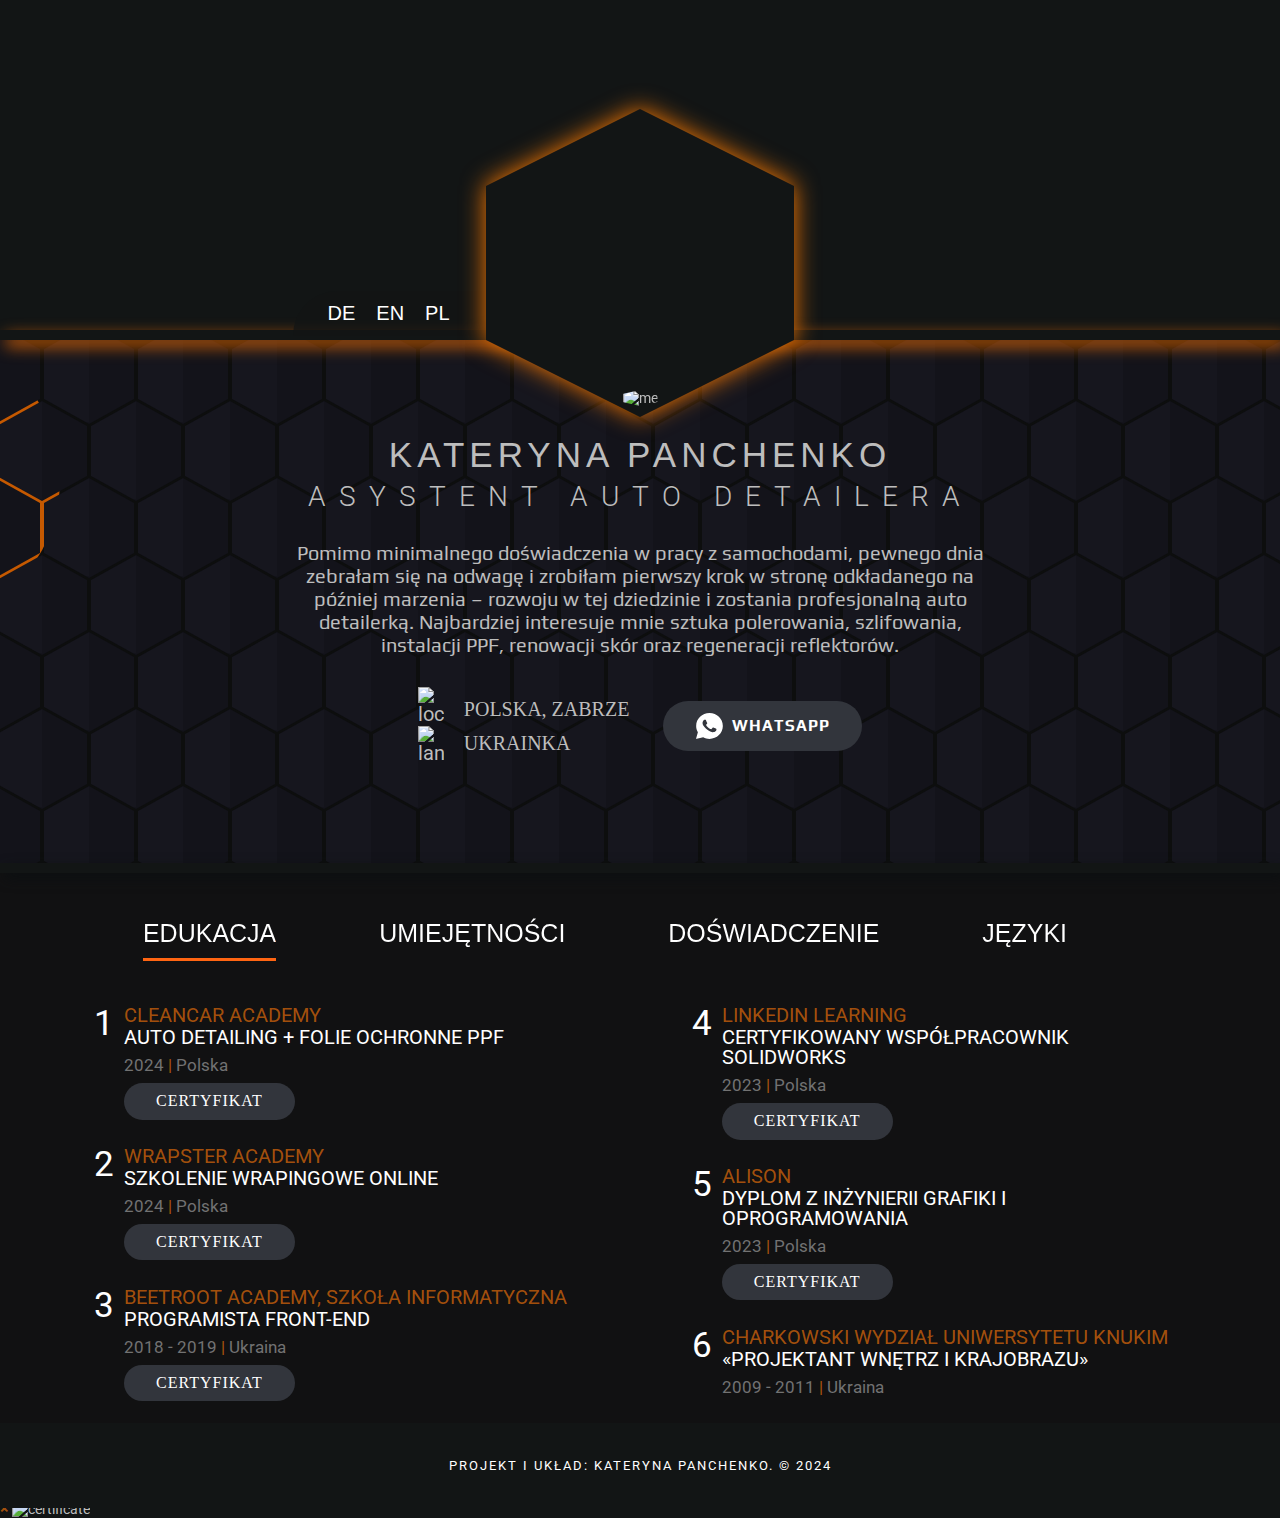
==== index.html @ 06bfca92 "small fix" ====
<!DOCTYPE html>
<html>
<head>
  <meta charset="UTF-8">
  <meta name="viewport" content="width=device-width,initial-scale=1.0"/>
  <meta name="description" content="">
  <meta name="keywords"
        content="">
  <title>Kateryna Panchenko</title>
  <link type="icon" rel="icon" href="images/favicon.ico">
  <link rel="stylesheet" href="css/main.css" type="text/css">
  <link rel="stylesheet" href="css/hexagon.css" type="text/css">
  <link rel="stylesheet" href="css/lightbox.min.css" type="text/css">
  <link rel="stylesheet" href="css/media.css" type="text/css">
  <link rel="stylesheet" href="css/modal_window.css">
  <link rel="stylesheet" href="https://cdnjs.cloudflare.com/ajax/libs/font-awesome/4.7.0/css/font-awesome.min.css">
  <link href="https://fonts.googleapis.com/css?family=Roboto:300,400,700" rel="stylesheet">
  <link rel="preconnect" href="https://fonts.googleapis.com">
  <link rel="preconnect" href="https://fonts.gstatic.com" crossorigin>
  <link href="https://fonts.googleapis.com/css2?family=Play:wght@400;700&display=swap" rel="stylesheet">
  <script src="https://code.jquery.com/jquery-3.2.1.min.js"
          integrity="sha256-hwg4gsxgFZhOsEEamdOYGBf13FyQuiTwlAQgxVSNgt4="
          crossorigin="anonymous"></script>
  <script type="application/javascript" src="js/modal_window.js"></script>
  <script type="application/javascript" src="js/accordion.js"></script>
</head>
<body>

  <header id="contacts">
      <div class="photo_block">
      <div class="hexagon_pic">
        <img src="images/avatar2.jpg" alt="me">
          <div class="custom_shape"></div>
      </div>
      </div>
  </header>

  <div id="polish">   

          <section class="contact_block">
            <div class="divider"></div>
            <!-- Hexagon Background -->
          <div class="hex_container">
            <div class="hexs_row">
              <div class="hexagon"></div>
              <div class="hexagon"></div>
              <div class="hexagon"></div>
              <div class="hexagon"></div>
              <div class="hexagon"></div>
              <div class="hexagon"></div>
              <div class="hexagon"></div>
              <div class="hexagon"></div>
              <div class="hexagon"></div>
              <div class="hexagon"></div>
              <div class="hexagon"></div>
              <div class="hexagon"></div>
              <div class="hexagon"></div>
              <div class="hexagon"></div>
              <div class="hexagon"></div>
              <div class="hexagon"></div>
              <div class="hexagon"></div>
              <div class="hexagon"></div>
              <div class="hexagon"></div>
              <div class="hexagon"></div>
              <div class="hexagon"></div>
              <div class="hexagon"></div>
              <div class="hexagon"></div>
              <div class="hexagon"></div>
              <div class="hexagon"></div>
              <div class="hexagon"></div>
              <div class="hexagon"></div>
              <div class="hexagon"></div>
              <div class="hexagon"></div>
              <div class="hexagon"></div>
              <div class="hexagon"></div>
              <div class="hexagon"></div>
              <div class="hexagon"></div>
              <div class="hexagon"></div>
              <div class="hexagon"></div>
              <div class="hexagon"></div>
              <div class="hexagon"></div>
              <div class="hexagon"></div>
              <div class="hexagon"></div>
              <div class="hexagon"></div>
              <div class="hexagon"></div>
              <div class="hexagon"></div>
              <div class="hexagon"></div>
              <div class="hexagon"></div>
            </div>
            <div class="hexs_row">
              <div class="hexagon"></div>
              <div class="hexagon"></div>
              <div class="hexagon"></div>
              <div class="hexagon"></div>
              <div class="hexagon"></div>
              <div class="hexagon"></div>
              <div class="hexagon"></div>
              <div class="hexagon"></div>
              <div class="hexagon"></div>
              <div class="hexagon"></div>
              <div class="hexagon"></div>
              <div class="hexagon"></div>
              <div class="hexagon"></div>
              <div class="hexagon"></div>
              <div class="hexagon"></div>
              <div class="hexagon"></div>
              <div class="hexagon"></div>
              <div class="hexagon"></div>
              <div class="hexagon"></div>
              <div class="hexagon"></div>
              <div class="hexagon"></div>
              <div class="hexagon"></div>
              <div class="hexagon"></div>
              <div class="hexagon"></div>
              <div class="hexagon"></div>
              <div class="hexagon"></div>
              <div class="hexagon"></div>
              <div class="hexagon"></div>
              <div class="hexagon"></div>
              <div class="hexagon"></div>
              <div class="hexagon"></div>
              <div class="hexagon"></div>
              <div class="hexagon"></div>
              <div class="hexagon"></div>
              <div class="hexagon"></div>
              <div class="hexagon"></div>
              <div class="hexagon"></div>
              <div class="hexagon"></div>
              <div class="hexagon"></div>
              <div class="hexagon"></div>
              <div class="hexagon"></div>
              <div class="hexagon"></div>
              <div class="hexagon"></div>
              <div class="hexagon"></div>
            </div>
            <div class="hexs_row">
              <div class="hexagon"></div>
              <div class="hexagon"></div>
              <div class="hexagon"></div>
              <div class="hexagon"></div>
              <div class="hexagon"></div>
              <div class="hexagon"></div>
              <div class="hexagon"></div>
              <div class="hexagon"></div>
              <div class="hexagon"></div>
              <div class="hexagon"></div>
              <div class="hexagon"></div>
              <div class="hexagon"></div>
              <div class="hexagon"></div>
              <div class="hexagon"></div>
              <div class="hexagon"></div>
              <div class="hexagon"></div>
              <div class="hexagon"></div>
              <div class="hexagon"></div>
              <div class="hexagon"></div>
              <div class="hexagon"></div>
              <div class="hexagon"></div>
              <div class="hexagon"></div>
              <div class="hexagon"></div>
              <div class="hexagon"></div>
              <div class="hexagon"></div>
              <div class="hexagon"></div>
              <div class="hexagon"></div>
              <div class="hexagon"></div>
              <div class="hexagon"></div>
              <div class="hexagon"></div>
              <div class="hexagon"></div>
              <div class="hexagon"></div>
              <div class="hexagon"></div>
              <div class="hexagon"></div>
              <div class="hexagon"></div>
              <div class="hexagon"></div>
              <div class="hexagon"></div>
              <div class="hexagon"></div>
              <div class="hexagon"></div>
              <div class="hexagon"></div>
              <div class="hexagon"></div>
              <div class="hexagon"></div>
              <div class="hexagon"></div>
              <div class="hexagon"></div>
            </div>
            <div class="hexs_row">
              <div class="hexagon"></div>
              <div class="hexagon"></div>
              <div class="hexagon"></div>
              <div class="hexagon"></div>
              <div class="hexagon"></div>
              <div class="hexagon"></div>
              <div class="hexagon"></div>
              <div class="hexagon"></div>
              <div class="hexagon"></div>
              <div class="hexagon"></div>
              <div class="hexagon"></div>
              <div class="hexagon"></div>
              <div class="hexagon"></div>
              <div class="hexagon"></div>
              <div class="hexagon"></div>
              <div class="hexagon"></div>
              <div class="hexagon"></div>
              <div class="hexagon"></div>
              <div class="hexagon"></div>
              <div class="hexagon"></div>
              <div class="hexagon"></div>
              <div class="hexagon"></div>
              <div class="hexagon"></div>
              <div class="hexagon"></div>
              <div class="hexagon"></div>
              <div class="hexagon"></div>
              <div class="hexagon"></div>
              <div class="hexagon"></div>
              <div class="hexagon"></div>
              <div class="hexagon"></div>
              <div class="hexagon"></div>
              <div class="hexagon"></div>
              <div class="hexagon"></div>
              <div class="hexagon"></div>
              <div class="hexagon"></div>
              <div class="hexagon"></div>
              <div class="hexagon"></div>
              <div class="hexagon"></div>
              <div class="hexagon"></div>
              <div class="hexagon"></div>
              <div class="hexagon"></div>
              <div class="hexagon"></div>
              <div class="hexagon"></div>
              <div class="hexagon"></div>
            </div>
            <div class="hexs_row">
              <div class="hexagon"></div>
              <div class="hexagon"></div>
              <div class="hexagon"></div>
              <div class="hexagon"></div>
              <div class="hexagon"></div>
              <div class="hexagon"></div>
              <div class="hexagon"></div>
              <div class="hexagon"></div>
              <div class="hexagon"></div>
              <div class="hexagon"></div>
              <div class="hexagon"></div>
              <div class="hexagon"></div>
              <div class="hexagon"></div>
              <div class="hexagon"></div>
              <div class="hexagon"></div>
              <div class="hexagon"></div>
              <div class="hexagon"></div>
              <div class="hexagon"></div>
              <div class="hexagon"></div>
              <div class="hexagon"></div>
              <div class="hexagon"></div>
              <div class="hexagon"></div>
              <div class="hexagon"></div>
              <div class="hexagon"></div>
              <div class="hexagon"></div>
              <div class="hexagon"></div>
              <div class="hexagon"></div>
              <div class="hexagon"></div>
              <div class="hexagon"></div>
              <div class="hexagon"></div>
              <div class="hexagon"></div>
              <div class="hexagon"></div>
              <div class="hexagon"></div>
              <div class="hexagon"></div>
              <div class="hexagon"></div>
              <div class="hexagon"></div>
              <div class="hexagon"></div>
              <div class="hexagon"></div>
              <div class="hexagon"></div>
              <div class="hexagon"></div>
              <div class="hexagon"></div>
              <div class="hexagon"></div>
              <div class="hexagon"></div>
              <div class="hexagon"></div>
            </div>
            <div class="hexs_row">
              <div class="hexagon"></div>
              <div class="hexagon"></div>
              <div class="hexagon"></div>
              <div class="hexagon"></div>
              <div class="hexagon"></div>
              <div class="hexagon"></div>
              <div class="hexagon"></div>
              <div class="hexagon"></div>
              <div class="hexagon"></div>
              <div class="hexagon"></div>
              <div class="hexagon"></div>
              <div class="hexagon"></div>
              <div class="hexagon"></div>
              <div class="hexagon"></div>
              <div class="hexagon"></div>
              <div class="hexagon"></div>
              <div class="hexagon"></div>
              <div class="hexagon"></div>
              <div class="hexagon"></div>
              <div class="hexagon"></div>
              <div class="hexagon"></div>
              <div class="hexagon"></div>
              <div class="hexagon"></div>
              <div class="hexagon"></div>
              <div class="hexagon"></div>
              <div class="hexagon"></div>
              <div class="hexagon"></div>
              <div class="hexagon"></div>
              <div class="hexagon"></div>
              <div class="hexagon"></div>
              <div class="hexagon"></div>
              <div class="hexagon"></div>
              <div class="hexagon"></div>
              <div class="hexagon"></div>
              <div class="hexagon"></div>
              <div class="hexagon"></div>
              <div class="hexagon"></div>
              <div class="hexagon"></div>
              <div class="hexagon"></div>
              <div class="hexagon"></div>
              <div class="hexagon"></div>
              <div class="hexagon"></div>
              <div class="hexagon"></div>
              <div class="hexagon"></div>
            </div>
            <div class="hexs_row">
              <div class="hexagon"></div>
              <div class="hexagon"></div>
              <div class="hexagon"></div>
              <div class="hexagon"></div>
              <div class="hexagon"></div>
              <div class="hexagon"></div>
              <div class="hexagon"></div>
              <div class="hexagon"></div>
              <div class="hexagon"></div>
              <div class="hexagon"></div>
              <div class="hexagon"></div>
              <div class="hexagon"></div>
              <div class="hexagon"></div>
              <div class="hexagon"></div>
              <div class="hexagon"></div>
              <div class="hexagon"></div>
              <div class="hexagon"></div>
              <div class="hexagon"></div>
              <div class="hexagon"></div>
              <div class="hexagon"></div>
              <div class="hexagon"></div>
              <div class="hexagon"></div>
              <div class="hexagon"></div>
              <div class="hexagon"></div>
              <div class="hexagon"></div>
              <div class="hexagon"></div>
              <div class="hexagon"></div>
              <div class="hexagon"></div>
              <div class="hexagon"></div>
              <div class="hexagon"></div>
              <div class="hexagon"></div>
              <div class="hexagon"></div>
              <div class="hexagon"></div>
              <div class="hexagon"></div>
              <div class="hexagon"></div>
              <div class="hexagon"></div>
              <div class="hexagon"></div>
              <div class="hexagon"></div>
              <div class="hexagon"></div>
              <div class="hexagon"></div>
              <div class="hexagon"></div>
              <div class="hexagon"></div>
              <div class="hexagon"></div>
              <div class="hexagon"></div>
            </div>
            <div class="hex_cursor"></div>
            </div>
          <div class="wrapper">

            <div class="row-name-lang">
              <div class="lang-choice">
                <ul>
                  <li><a href="german.html" id="de_button">DE</a></li>
              <li><a href="english.html" id="en_button">EN</a></li>
              <li><a href="index.html" id="pl_button">PL</a></li>
                </ul>
            </div>
            </div>
      
            <div class="title">
              <h1>Kateryna Panchenko</h1>
              <h2>Asystent Auto Detailera</h2>
              <p>Pomimo minimalnego doświadczenia w pracy z samochodami, pewnego dnia zebrałam się na odwagę i zrobiłam pierwszy krok w stronę 
                odkładanego na później marzenia – rozwoju w tej dziedzinie i zostania profesjonalną auto detailerką. 
                Najbardziej interesuje mnie sztuka polerowania, szlifowania, instalacji PPF, renowacji skór oraz regeneracji reflektorów.</p>
            </div>
            <div class="info">
              <div class="row_info">
                <div class="titles_info">
                  <p><img src="images/location.png" alt="location"></p>
                  <p><img src="images/language.png" alt="languages"></p>
                </div>
                <div class="answers_info">
                  <p>Polska, Zabrze</p>
                  <p>Ukrainka</p>

                  <!-- <p class="lang_list"><img src="images/langueges_list.png"><span class="lang_list_span"> + 1 inny</span></p> -->
                </div>
              </div>

              <div class="socials">
                <div class="icons">
                  <a href="https://wa.me/48695278235" target="_blank">
                  <button class="whatsapp" type="submit"><img src="images/icons8-whatsapp.svg" alt="WhatsApp" class="wtap_icon"> WhatsApp</button>
                  </a>
                  <!-- <a href="https://wa.me/48695278235" target="_blank" class="social"><img src="images/insta.png" alt="WhatsApp"></a> -->
                  <!-- <a class="social" href="https://www.instagram.com/catharina.px" target="_blank"><img src="images/insta.png" alt="instagram"></a> -->
                </div>
              </div>
            </div>
          </div>
          </section>
      
          <section id="details">
            <div class="divider_2"></div>
              <div class="tab_section">
                <div class="wrapper_2">
      
                <div class="menu_toggle">
                  <ul class="details_menu">
                    <li>
                      <a href="#edukacja" data-tab="edukacja" class="menu__item item_active">Edukacja</a>
                    </li>
                    <li>
                      <a href="#umiejetnosci" data-tab="umiejetnosci" class="menu__item">Umiejętności</a>
                    </li>
                    <li>
                      <a href="#doswiadczenie" data-tab="doswiadczenie" class="menu__item">Doświadczenie</a>
                    </li>
                    <li>
                      <a href="#languages" data-tab="languages" class="menu__item">Języki</a>
                    </li>
                  </ul>
                </div>
      
                <div class="details_tabs details_active" id="edukacja">
                  
                  <div class="column block_50">
                    <div class="item_education">
                      <div class="number">1</div>
                      <div class="name">
                        <a href="https://cleancaracademy.pl/" target="_blank" class="beetroot"><h2>CleanCar Academy</h2></a>
                          <h3>Auto Detailing + Folie ochronne PPF</h3>
                          <p class="date">2024 <span>|</span> Polska</p>
                          <button id="myBtn" class="certification show-modal-cleancar" type="button">certyfikat</button>
                      </div>
                    </div>
      
                    <div class="item_education">
                      <div class="number">2</div>
                      <div class="name">
                        <a href="https://wrapsteracademy.com/szkolenia/" target="_blank" class="beetroot"><h2>Wrapster Academy</h2></a>
                        <h3>Szkolenie wrapingowe online</h3>
                        <p class="date">2024 <span>|</span> Polska</p>
                          <button class="certification show-modal-wrapster" type="button">certyfikat</button>
                      </div>
                    </div>
      
                    <div class="item_education wrap_tabs">
                      <div class="number">3</div>
                      <div class="name">
                        <a href="https://beetroot.academy/" target="_blank" class="beetroot"><h2>BEETROOT ACADEMY, Szkoła informatyczna</h2></a>
                        <h3>PROGRAMISTA FRONT-END</h3>
                        <p class="date">2018 - 2019 <span>|</span> Ukraina</p>
                        <button class="certification show-modal-frontend" type="button">certyfikat</button>
                      </div>
                    </div>

                  </div>
      
                  <div class="column">
                    <div class="item_education">
                      <div class="number">4</div>
                      <div class="name">
                        <a href="" target="_blank" class="beetroot"><h2>LinkedIn Learning</h2></a>
                        <h3>Certyfikowany współpracownik SOLIDWORKS</h3>
                        <p class="date">2023 <span>|</span> Polska</p>
                        <button class="certification show-modal-sniper" type="button">certyfikat</button>
                      </div>
                    </div>
      
                    <div class="item_education">
                      <div class="number">5</div>
                      <div class="name">
                        <a href="https://alison.com/certification/check/%242y%2410%24oSzaW3ShqDZYMKCsf7XmfutZN7T3Mt8sNG9l9EXC4CbndCVY.lqTO" target="_blank" class="beetroot"><h2 class="beetroot">Alison</h2></a>
                        <h3>Dyplom z inżynierii grafiki i oprogramowania</h3>
                        <p class="date">2023 <span>|</span> Polska</p>
                        <button class="certification show-modal-barman" type="button">certyfikat</button>
                      </div>
                    </div>
      
                    <div class="item_education last_item wrap_tabs">
                      <div class="number">6</div>
                      <div class="name">
                        <h2>Charkowski wydział Uniwersytetu KNUKiM</h2>
                        <h3>«Projektant wnętrz i krajobrazu»</h3>
                        <p class="date">2009 - 2011 <span>|</span> Ukraina</p>
                      </div>
                    </div>

                  </div>
      
                </div>
      
                <div class="details_tabs" id="umiejetnosci">
                  <div class="skill_box">
      
                    <div class="column_skill block_65">
                      <p class="skill_category">Umiejętności Detailingowe</p>
                      <ul>
                        <li>Podstawy przyciemniania szyb</li>
                        <li>Podstawy oklejania pojazdów</li>
                        <li>Korekta lakieru</li>
                        <li>Techniki polerowania</li>
                        <li>Detailing wnętrza i nadwozia</li>
                        <li>Wiedza w zakresie woskowania i powłok ochronnych</li>
                        <li>Instalacja bezbarwnej folii ochronnej na małe elementy</li>
                      </ul>
                    </div>
      
                    <div class="column_skill">
                      <p class="skill_category">Inne umiejętności</p>
                      <ul class="other">
                        <li>Prawo jazdy B</li>
                        <li>Znajomość 3D (3DsMax, Blender, SD, SolidWorks)</li>
                        <li>Umiejętności programowania HTML/CSS/JS</li>
                        <li>Nastawiona na rozwiązywanie problemów</li>
                        <li>Uwaga na niedoskonałości</li>
                        <li>Dbałość o szczegóły</li>
                        <li>Odpowiedzialność</li>
                      </ul>
                </div>
              </div>
                </div>

                <div class="details_tabs" id="doswiadczenie">
                  <div class="column block_50">
                    <div class="item_education">
                      <div class="number">1</div>
                      <div class="name name_second">
                        <h3>Koordynator zasobów 3D <span class="company">  Tomorrow</span></h3>
                        <p class="date">Listopad 2021 - Styczeń 2022 <span>|</span> Polska</p>
                        <ul>
                          <li>Koordynacja biblioteki zasobów 3D poprzez Project Managera dla 3dsMax.</li>
                          <li>Naprawianie modeli w 3dsMax i przygotowanie do wgrania do biblioteki.</li>
                          <li>Praca z materiałami i teksturami w V-ray 5.</li>
                          <li>Komunikacja z podwykonawcami.</li>
                          <li>Wyszukuj i kupuj nowe modele, aby poszerzać bibliotekę zasobów.</li>
                          <li>Znalezienie konkretnych modeli na życzenie artystów 3D do ich projektów.</li>
                        </ul>
                      </div>
                    </div>
                    <div class="item_education within_margin">
                      <div class="number">2</div>
                      <div class="name name_second">
                        <h3>Przedstawiciel handlowy Google Ads <span class="company">  TTEC</span></h3>
                        <p class="date">Czerwiec 2021 - Sierpień 2021 <span>|</span> Polska</p>
                        <ul>
                          <li>Zarządzanie kontami Google Ads.</li>
                          <li>Tworzenie kampanii reklamowych.</li>
                          <li>Komunikacja z klientami przez telefon.</li>
                          <li>Przedstawiamy nowe funkcje Google Ads.</li>
                        </ul>
                      </div>
                    </div>
                  </div>
                  <div class="column">
                    <div class="item_education min_margin">
                      <div class="number">3</div>
                      <div class="name name_second">
                        <h3>Graficzka <span class="company">  Армія<sup>TM</sup> (UA Wojsko)</span></h3>
                        <p class="date">Lipiec 2018 - Wrzesień 2020 <span>|</span> Ukraina</p>
                        <ul>
                          <li>Opracowanie projektu towarów dla "Армія"<sup>TM</sup> pod Ministerstwem Obrony Ukrainy.</li>
                          <li>Tworzenie układów sklepu internetowego na Facebooku.</li>
                          <li>Negocjacje z klientem.</li>
                        </ul>
                      </div>
                    </div>
                      <div class="item_education last_item within_margin">
                        <div class="number">4</div>
                        <div class="name name_second">
                          <h3>Administrator <span class="company"> Klub Strzelecki "Safari"</span></h3>
                          <p class="date">Luty 2016 - Sierpień 2016 <span>|</span> Ukraina</p>
                          <ul>
                            <li>Zarządzanie bazą danych klientów.</li>
                            <li>Konsultacje z klientami.</li>
                            <li>Praca przy kasie fiskalnej.</li>
                            <li>Sprzedaż produktów powiązanych.</li>
                            <li>Rejestracja broni w księgach sprawozdawczych.</li>
                            <li>Pomaganie klientom na strzelnicy.</li>
                          </ul>
                        </div>
                      </div>
                    </div>
                </div>

                <div class="details_tabs" id="languages">

                  <div class="languages">
    
                    <div class="ukrainian">
                      <p>Ukraiński</p>
                      <div class="progress">
                        <div class="bar shadow bees expert">C2</div>
                    </div>
                    </div>

                    <div class="ukrainian">
                      <p>Rosyjski</p>
                      <div class="progress">
                        <div class="bar shadow bees expert">C2</div>
                    </div>
                    </div>
    
                    <div class="ukrainian">
                      <p>Angielski</p>
                      <div class="progress">
                        <div class="bar shadow bees intermediate">B2</div>
                    </div>
                    </div>
    
                    <div class="ukrainian">
                      <p>Polski</p>
                      <div class="progress">
                        <div class="bar shadow bees basic">B1</div>
                    </div>
                    </div>
    
                    <div class="ukrainian">
                      <p>Niemiecki</p>
                      <div class="progress">
                        <div class="bar shadow bees learning">A2.2</div>
                    </div>
                  </div>
                 </div>
                </div>

              </div>
      
            </div>
      
                <!-- Accordion tabs for phone screens -->
          <div class="accord_tabs" >
            <div class="wrapper">
      
              <section class="education">
                <h3 class="title_accord">edukacja</h3>
                <div class="paragraph_info">
                  <div class="item_education">
                    <div class="name">
                      <a href="https://cleancaracademy.pl/" target="_blank" class="beetroot"><h2>CleanCar Academy</h2></a>
                          <h3>Auto Detailing + Folie ochronne PPF</h3>
                          <p class="date">2024 <span>|</span> Polska</p>
                          <button class="certification show-modal-cleancar" type="button">certyfikat</button>
                    </div>
                  </div>
      
                  <div class="item_education">
                    <div class="name">
                      <a href="https://wrapsteracademy.com/szkolenia/" target="_blank" class="beetroot"><h2>Wrapster Academy</h2></a>
                        <h3>Szkolenie wrapingowe online</h3>
                        <p class="date">2024 <span>|</span> Polska</p>
                        <button class="certification show-modal-wrapster" type="button">certyfikat</button>
                    </div>
                  </div>

                  <div class="item_education">
                    <div class="name">
                      <a href="https://beetroot.academy/" class="beetroot"><h2>BEETROOT ACADEMY, Szkoła informatyczna</h2></a>
                        <h3>PROGRAMISTA FRONT-END</h3>
                        <p class="date">2018 - 2019 <span>|</span> Ukraina</p>
                        <button class="certification show-modal-frontend" type="button">certyfikat</button>
                    </div>
                  </div>
      
                  <div class="item_education">
                    <div class="name">
                      <a href="" target="_blank" class="beetroot"><h2>LinkedIn Learning</h2></a>
                        <h3>Certyfikowany współpracownik SOLIDWORKS</h3>
                        <p class="date">2023 <span>|</span> Polska</p>
                        <button class="certification show-modal-sniper" type="button">certyfikat</button>
                    </div>
                  </div>
      
                <div class="item_education">
                  <div class="name">
                    <a href="https://alison.com/certification/check/%242y%2410%24oSzaW3ShqDZYMKCsf7XmfutZN7T3Mt8sNG9l9EXC4CbndCVY.lqTO" target="_blank" class="beetroot"><h2 class="beetroot">Alison</h2></a>
                        <h3>Dyplom z inżynierii grafiki i oprogramowania</h3>
                        <p class="date">2023 <span>|</span> Polska</p>
                    <button class="certification show-modal-barman" type="button">certyfikat</button>
                  </div>
                </div>
      
                <div class="item_education">
                  <div class="name">
                    <h2>Charkowski wydział Uniwersytetu KNUKiM</h2>
                    <h3>«Projektant wnętrz i krajobrazu»</h3>
                    <p class="date">2009 - 2011 <span>|</span> Ukraina</p>
                  </div>
              </section>
      
              <section class="skills">
                <h3 class="title_accord">umiejetnosci</h3>
                <div class="paragraph_info">
                  <div class="column_skills">
      
                    <div class="skill_box">
                      <div class="column_skill">
                        <p class="skill_category">Umiejętności Detailingowe</p>
                        <ul>
                          <li>Podstawy przyciemniania szyb</li>
                          <li>Podstawy oklejania pojazdów</li>
                          <li>Korekta lakieru</li>
                          <li>Techniki polerowania</li>
                          <li>Detailing wnętrza i nadwozia</li>
                          <li>Wiedza w zakresie woskowania i powłok ochronnych</li>
                          <li>Instalacja bezbarwnej folii ochronnej na małe elementy</li>
                        </ul>
                  </div>
                    </div>
                    
                    <div class="skill_box">
                      <div class="column_skill other">
                        <p class="skill_category">Inne umiejętności</p>
                        <ul>
                          <li>Prawo jazdy B</li>
                        <li>Znajomość 3D (3DsMax, Blender, SD, SolidWorks)</li>
                        <li>Umiejętności programowania HTML/CSS/JS</li>
                        <li>Nastawiona na rozwiązywanie problemów</li>
                        <li>Uwaga na niedoskonałości</li>
                        <li>Dbałość o szczegóły</li>
                        <li>Odpowiedzialność</li>
                        </ul>
                  </div>
                    </div>
      
                  </div>
                </div>
              </section>
            
              <section class="employment">
                <h3 class="title_accord">doswiadczenie</h3>
                <div class="paragraph_info">
      
                  <div class="column_accord">
      
                    <div class="item_education">
                      <div class="name name_second">
                        <h3>Koordynator zasobów 3D <span class="company">  Tomorrow</span></h3>
                        <p class="date">Listopad 2021 - Styczeń 2022 <span>|</span> Polska</p>
                        <ul>
                          <li>Koordynacja biblioteki zasobów 3D poprzez Project Managera dla 3dsMax.</li>
                          <li>Naprawianie modeli w 3dsMax i przygotowanie do wgrania do biblioteki.</li>
                          <li>Praca z materiałami i teksturami w V-ray 5.</li>
                          <li>Komunikacja z podwykonawcami.</li>
                          <li>Wyszukuj i kupuj nowe modele, aby poszerzać bibliotekę zasobów.</li>
                          <li>Znalezienie konkretnych modeli na życzenie artystów 3D do ich projektów.</li>
                        </ul>
                      </div>
                    </div>
      
                    <div class="item_education">
                      <div class="name name_second">
                        <h3>Przedstawiciel handlowy Google Ads <span class="company">  TTEC</span></h3>
                        <p class="date">Czerwiec 2021 - Sierpień 2021 <span>|</span> Polska</p>
                        <ul>
                          <li>Zarządzanie kontami Google Ads.</li>
                          <li>Tworzenie kampanii reklamowych.</li>
                          <li>Komunikacja z klientami przez telefon.</li>
                          <li>Przedstawiamy nowe funkcje Google Ads.</li>
                        </ul>
                      </div>
                    </div>
                  
      
                  <div class="item_education">
                    <div class="name name_second">
                      <h3>Graficzka <span class="company">  Армія<sup>TM</sup> (UA Wojsko)</span></h3>
                        <p class="date">Lipiec 2018 - Wrzesień 2020 <span>|</span> Ukraina</p>
                        <ul>
                          <li>Opracowanie projektu towarów dla "Армія"<sup>TM</sup> pod Ministerstwem Obrony Ukrainy.</li>
                          <li>Tworzenie układów sklepu internetowego na Facebooku.</li>
                          <li>Negocjacje z klientem.</li>
                        </ul>
                    </div>
                  </div>
      
                  <div class="item_education">
                    <div class="name name_second">
                      <h3>Administrator <span class="company"> Klub Strzelecki "Safari"</span></h3>
                          <p class="date">Luty 2016 - Sierpień 2016 <span>|</span> Ukraina</p>
                          <ul>
                            <li>Zarządzanie bazą danych klientów.</li>
                            <li>Konsultacje z klientami.</li>
                            <li>Praca przy kasie fiskalnej.</li>
                            <li>Sprzedaż produktów powiązanych.</li>
                            <li>Rejestracja broni w księgach sprawozdawczych.</li>
                            <li>Pomaganie klientom na strzelnicy.</li>
                          </ul>
                    </div>
                  </div>
                </div>
      
                </div>
              </section>

              <section class="languages" id="acc_languages">
                <h3 class="title_accord">Języki</h3>
                <div class="paragraph_info">
    
                  <div class="ukrainian">
                    <p>Ukraiński</p>
                    <div class="acc_progress">
                      <div class="acc_bar shadow bees expert">C2</div>
                  </div>
                  </div>

                  <div class="ukrainian">
                    <p>Rosyjski</p>
                    <div class="acc_progress">
                      <div class="acc_bar shadow bees expert">C2</div>
                  </div>
                  </div>
    
                  <div class="ukrainian">
                    <p>Angielski</p>
                    <div class="acc_progress">
                      <div class="acc_bar shadow bees intermediate">B2</div>
                  </div>
                  </div>
    
                  <div class="ukrainian">
                    <p>Polski</p>
                    <div class="acc_progress">
                      <div class="acc_bar shadow bees basic">B1</div>
                  </div>
                  </div>
    
                  <div class="ukrainian">
                    <p>Niemiecki</p>
                    <div class="acc_progress">
                      <div class="acc_bar shadow bees learning">A2.2</div>
                  </div>
                </div>
               </div>
              </section>

            </div>
        </div>
          </section>
      
          <footer>
            Projekt i układ: Kateryna Panchenko. © 2024
          </footer>
          
  </div>


<!-- Modal Window -->
<div class="modal-overlay-cleancar" data-close>
  <div class="modal-body modal-body-cleancar">
    <span class="close-cleancar" data-close>&times;</span>
    <img src="images/cleancar.png" alt="certificate">
    <img src="images/rupes.png" alt="certificate">
    <img src="images/immortal.png" alt="certificate">
  </div>
</div>
<div class="modal-overlay-wrapster" data-close>
  <div class="modal-body modal-body-wrapster">
    <span class="close-wrapster" data-close>&times;</span>
    <img src="images/wrapping_669BC92A81CD3.png" alt="certificate">
  </div>
</div>
<div class="modal-overlay-frontend" data-close>
  <div class="modal-body modal-body-frontend">
    <span class="close-frontend" data-close>&times;</span>
    <img src="images/front_end.jpg" alt="certificate">
  </div>
</div>
<div class="modal-overlay-sniper" data-close>
  <div class="modal-body modal-body-sniper">
    <span class="close-sniper" data-close>&times;</span>
    <img src="images/SOLIDWORKS.png" alt="certificate">
  </div>
</div>
<div class="modal-overlay-barman" data-close>
  <div class="modal-body modal-body-barman">
    <span class="close-barman" data-close>&times;</span>
    <img src="images/Alison.png" alt="certificate">
  </div>
</div>

<script type="application/javascript" src="js/hexagon.js"></script>
<script type="application/javascript" src="js/detail_tabs.js"></script>
<script type="application/javascript" src="js/lightbox-plus-jquery.min.js"></script>
</body>
</html>
---- css/main.css ----
/*general*/
@charset "UTF-8";

@font-face {
  font-family: "Nasalization", sans-serif;
  src: url(/fonts/nasalization.ttf);
}

/* Fonts */
.play-regular {
  font-family: "Play", sans-serif;
  font-weight: 400;
  font-style: normal;
}

.play-bold {
  font-family: "Play", sans-serif;
  font-weight: 700;
  font-style: normal;
}

/* Main */
body {
  color: #bdbdbd;
  font-family: "Roboto", sans-serif;
  font-weight: 400;
  font-size: 14px;
  background-color: #121515;
  margin: 0;
  padding: 0;
  min-height: 100vh;
  overflow-x: hidden;
}

* {
  padding: 0;
  margin: 0;
  box-sizing: border-box;
}

h1, h2, h3, h4 {
  margin: 0;
  padding: 0;
  text-transform: uppercase;
  font-weight: 400;
}

p, ul {
  margin: 0;
}

h1 {
  font-size: 50px;
  letter-spacing: 2px;
}

h2 {
  font-size: 33px;
  letter-spacing: 3.3px;
  font-weight: 300;
}

img {
  max-width: 100%;
  height: auto;
}

header {
  background: url("../images/back8.jpeg") no-repeat;
  background-size: 2800px;
  background-position: -5em -60em;
  text-align: center;
  position: relative;
  height: 400px;
  width: 100%;
}

/* body */
.wrapper {
  margin: 0 auto;
  padding-top: 100px;
  padding-bottom: 50px;
  width: 1115px;
  position: relative;
}

.wrapper_2 {
  margin: 0 auto;
  padding-top: 35px;
  width: 1200px;
  position: relative;
}

img {
  width: auto;
  max-width: 100%;
}

a {
  text-decoration: none;
  color: white;
  font-size: 25px;
  text-transform: uppercase;
  transition: 0.2s;
}

.details_menu a {
  transition: all 0.3s ease-in-out;
  background-image: linear-gradient(to right, #ff6512, #ff8c44 50%, #ffffff 50%);
  background-size: 200% 100%;
  background-position: -100%;
  display: inline-block;
  padding: 0;
  position: relative;
  background-clip: content-box;
  -webkit-background-clip: text;
  -webkit-text-fill-color: transparent;
}

.details_menu a:before {
  content: "";
  background: #ff6512;
  display: block;
  position: absolute;
  bottom: -3px;
  left: 0;
  width: 0;
  height: 3px;
  transition: all 0.3s ease-in-out;
}

.details_menu a:hover {
  background-position: 0;
}

.details_menu a:hover::before {
  width: 100%;
}

.item_active {
  border-bottom: 3px solid #ff6512;
  padding-bottom: 5px;
}

.icons a:hover,
a.mail:hover,
a.beetroot:hover,
#gallery a:hover {
  border: none;
  padding: 0;
}

a.mail:hover {
  color: #de6400e1;
}

a.mail {
  display: block;
  color: #bdbdbd;
  text-align: start;
  line-height: 1.5;
  font-weight: 400;
  font-size: 20px;
  text-transform: none;
  position: relative;
}

/*avatar config*/
.photo_block {
  position: absolute;
  margin: 0 auto;
  right: 0;
  left: 0;
  bottom: -86px;
  z-index: 9000;
  width: 23em;
}

.hexagon_pic {
  filter: drop-shadow(0 0 0.75rem #ff7b00);
}

.hexagon_pic img {
  clip-path: polygon(50% 0%, 100% 25%, 100% 75%, 50% 100%, 0% 75%, 0% 25%);
}

.custom_shape {
  position: absolute;
  z-index: -2;
  width: 25em;
  height: 25em;
  background-color: #121515;
  clip-path: polygon(50% 0%, 100% 25%, 100% 75%, 50% 100%, 0% 75%, 0% 25%);
  right: 0;
  left: -14px;
  bottom: -11px;
}

/*contact block*/
.contact_block {
  position: relative;
  z-index: 1;
  background-color: #0d0e0e;
  margin: 0;
  padding: 0;
}

.title {
  text-align: center;
  margin-top: 1.8em;
  margin-bottom: 2.2em;
}

.title h1 {
  letter-spacing: 5px;
  font-family: "Nasalization", sans-serif;
  margin-bottom: 5px;
}

.title h2 {
  letter-spacing: 13px;
  margin-bottom: 1em;
}

.title p {
  font-family: "Play", sans-serif;
  font-weight: 400;
  font-style: normal;
  margin-top: 1em;
  font-size: 20px;
}

.info {
  display: flex;
  justify-content: center;
  font-size: 20px;
  align-items: center;
}

.titles_info {
  display: flex;
  flex-direction: column;
  line-height: 1.15;
}

.row_info {
  display: flex;
  flex-direction: row;
  display: flex;
  font-size: 20px;
  align-items: center;
  gap: 1em;
}

.titles_info p {
  width: 26px;
}

.answers_info {
  flex-grow: 3;
  align-self: center;
  font-family: Nasalization;  
  text-transform: uppercase;
  text-align: start;
  line-height: 1.7;
}


.lang_list {
  display: flex;
  align-items: center;
}

.lang_list img {
  width: 6em;
  margin-right: 5px;
}

.lang_list_span {
  font-style: normal;
color: #bdbdbd;
font-weight: normal;
font-size: 0.8em;
text-transform: none;
}

/*button*/
button {
  background-color: #32353c;
  padding: 0.69em 3.5em;
  color: white;
  font-size: 18px;
  font-weight: 400;
  text-transform: uppercase;
  cursor: pointer;
  border: none;
  border-radius: 50px;
  outline: none;
  transition: color 0.3s ease-in, border-color 0.3s ease-in,
    background-color 0.3s ease-in;
  letter-spacing: 1px;
  position: relative;
  overflow: hidden;
}

button.download {
  margin-bottom: 25px;
  font-family: "Nasalization", sans-serif;
}

button.whatsapp {
  display: flex;
  align-items: center;
  gap: 0.5em;
  font-family: "Play", sans-serif;
  font-weight: 700;
  padding: 0.69em 2em;
}

button:before {
  content: "";
  width: 1.3em;
  position: absolute;
  height: 100%;
  top: 0;
  left: 0;
  background-color: white;
  transform: translateX(-4em) skewX(-45deg);
}

@keyframes move_light {
  from {
    transform: translateX(-4em) skewX(-45deg);
  }
  to {
    transform: translateX(18em) skewX(-45deg);
  }
}

button:hover:before {
  animation: move_light 0.6s;
}

button:hover {
  background-color: #de6400e1;
}

/*social icons*/
.icons {
  display: flex;
  justify-content: space-around;
  cursor: pointer;
  margin-left: 1.7em;
}

.icons img {
  transition: 0.5s;
}

.icons img:hover {
  transform: scale(1.2);
}

.social {
  width: 60px;
  height: 60px;
}

/* main inform block*/
#details {
  background: url("../images/back10.jpeg") no-repeat;
  background-size: 2750px;
  background-position: 0 -47em;
  padding: 0;
  position: relative;
  z-index: 900;
}

.tab_section {
  background-color: #111112f0;
}

.details_menu {
  list-style: none;
  display: flex;
  justify-content: space-evenly;
  padding: 0;
  line-height: 2;
  margin-right: 5em;
}

.details_menu li {
  text-decoration: none;
  font-family: "Nasalization", sans-serif;
}

.details_tabs {
  padding: 3em 4em;
  display: flex;
}

.item_education {
  position: relative;
  margin-bottom: 1.6em;
}

a.beetroot h2:hover {
  color: #ff7e14be;
}

.last_item {
  margin-bottom: 35px;
}

.wrap_tabs {
  margin-bottom: 5em;
}

.number {
  color: white;
  font-size: 35px;
  position: absolute;
  left: -30px;
}

.name h2,
a.beetroot {
  color: #da680bbe;
  font-size: 20px;
  font-weight: 400;
  letter-spacing: 0;
}

.name h3 {
  color: white;
  font-size: 20px;
  line-height: 20px;
  margin-top: 0;
  margin-bottom: 8px;
}

.company, span {
  color: #da680bbe;
  font-weight: bold;
  font-size: 16px;
  text-transform: uppercase;
}

.date {
  color: #727272;
  font-size: 17px;
  font-weight: 400;
  margin-top: 0;
  margin-bottom: 8px;
}

.name li {
  line-height: 22px;
}

.name li::marker {
  font-size: 8px;
}

.column {
  display: flex;
  flex-direction: column;
  margin-left: 3em;
  margin-right: 2em;
}

.block_50 {
  width: 50%;
}

.block_65 {
  width: 65%;
}

.min_margin {
  margin-bottom: 2.2em;
}

.within_margin {
  margin-bottom: 1px;
}

.certification {
  padding: 0.3em 2em;
  width: fit-content;
  height: fit-content;
  margin-bottom: 2px;
  font-family: Nasalization;
}

.details_tabs {
  display: none;
}

.details_active {
  display: flex;
  justify-content: space-around;
  height: 500px;
}

.skill_box {
  display: flex;
  flex-flow: column wrap;
  cursor: default;
}

.warning {
  flex: 1 auto; 
  align-self: flex-start;
}

.skill_box h3 {
  color: rgb(208, 208, 208);
  font-size: 2em;
  font-weight: 700;
}

.column_skill {
  display: flex;
  flex-direction: column;
  padding: 0;
  text-align: start;
}

.column_skill ul {
  flex: 1 100%;
}

.column_skill li {
  color: #fff;
  padding-left: 10px;
  margin-right: 50px;
  font-size: 22px;
  line-height: 50px;
}
.skill_category {
 font-weight: 700;
 text-transform: uppercase;
 font-size: 1.2em;
 margin-bottom: 1em;
 border-bottom: 1px solid #fc7f1f;
 padding-bottom: 3px;
 color: #a8a8a8;
}

.other h3 {
  color:#fff;
}

.column_skill li::marker {
  content: "ꔮ";
  font-size: 20px;
  color: #fc7f1f;
}

.other li::marker {
  content: "✎";
  font-size: 20px;
  color: #fc7f1f;
}

.row-name-lang {
  display: flex;
  position: absolute;
  z-index: 9999999;
  left: 15em;
  top: -3.5em;
  flex-direction: row-reverse;
  align-items: baseline;
  justify-content: space-between;
}

.lang-choice ul {
  background-color: #121515c4;
  display: flex;
  flex-direction: row;
  justify-content: flex-end;
  align-content: center;
  padding: 0.8em 3em 0.8em 2.5em;
  text-transform: uppercase;
  cursor: pointer;
  border-radius: 50px 0 0 0;
}

.lang-choice li {
  list-style-type: none;
  margin-right: 1.5em;
}

.lang-choice a {
  font-family: "Nasalization", sans-serif;
  background-color: transparent;
  border: none;
  font-size: 20px;
  color: #FFF;
}

.lang-choice a:hover {
  color: #fc7f1f;
  background-color: transparent;
  cursor: pointer;
}

.lang-choice a:active {
  color: #fc7f1f;
}

/*footer*/
footer {
  font-family: "Roboto", sans-serif;
  background-color: #121515;
  padding: 35px;
  color: white;
  font-size: 1em;
  text-align: center;
  text-transform: uppercase;
  letter-spacing: 2px;
  position: absolute;
  z-index: 100;
  width: 100%;
}

/*Accordion*/

.accord_tabs {
  display: none;
  position: absolute;
  z-index: 250;
  width: 100%;
}

.title_accord {
  font-family: "Play", sans-serif;
  font-weight: 700;
  font-style: normal;
  color: white;
  font-size: 20px;
  cursor: pointer;
  text-align: center;
  padding: 10px 30px;
  background-color: #525060af;
  width: 100%;
  margin-bottom: 0.5em;
}

.paragraph_info {
  background-color: #13131a;
  display: block;
  margin-bottom: 15px;
  overflow: hidden;
  padding: 20px 50px;
  /* transition: max-height 0.3s ease-out; */
}

.paragraph_info h2 {
  color: #ff7b00;
  font-size: 16px;
  letter-spacing: 0;
  margin-top: 10px;
}

.paragraph_info h3 {
  color: white;
  font-size: 14px;
}

.paragraph_info span {
  color: #ff7b00;

}

.second_accord_column {
  float: right;
}

.column_accord {
  display: inline-block;
}

.column_skills {
  display: inline-block;
  text-align: center;
}

.second_skills {
  float: right;
}

.certificates_column{
display: flex;
flex-direction: column;
}

/*Language progress bar*/
.progress, .acc_progress {
  display: inline-block;
  width: 26em;
  height: 2.4em;
  margin: 0.5em;
  border-radius: 20px;
  background: #09090e;
  font-size: 18px;
}
.progress div, .acc_progress div {
  text-align: right;
  padding-top: 12px; 
  padding-right: 14px;
  color: white;
  font-weight:bolder;
}

.bar, .acc_bar {
  border-radius: 20px;
  width: 0%; /* Start with width at 0% */
  height: 100%;
  transition: width 1s cubic-bezier(.36, .55, .63, .48); /* Smooth animation */
}
.bar::before, .acc_bar::before {
  content: attr(data-skill);
  display: inline-block;
  padding: 5px 0 5px 10px;
  border-radius: inherit;
  animation: load 2s 0s;
  -webkit-animation: load 2s 0s;
  -moz-animation: load 2s 0s;
  -o-animation: load 2s 0s;
}

.shadow {
  box-shadow: 0px 15px 25px rgb(92 104 157 / 30%);
}

.bees {
    background-color: #ff7112;
    background-image: url("data:image/svg+xml,%3Csvg xmlns='http://www.w3.org/2000/svg' width='16' height='28' viewBox='0 0 28 49'%3E%3Cg fill-rule='evenodd'%3E%3Cg id='hexagons' fill='%237a4948' fill-opacity='0.88' fill-rule='nonzero'%3E%3Cpath d='M13.99 9.25l13 7.5v15l-13 7.5L1 31.75v-15l12.99-7.5zM3 17.9v12.7l10.99 6.34 11-6.35V17.9l-11-6.34L3 17.9zM0 15l12.98-7.5V0h-2v6.35L0 12.69v2.3zm0 18.5L12.98 41v8h-2v-6.85L0 35.81v-2.3zM15 0v7.5L27.99 15H28v-2.31h-.01L17 6.35V0h-2zm0 49v-8l12.99-7.5H28v2.31h-.01L17 42.15V49h-2z'/%3E%3C/g%3E%3C/g%3E%3C/svg%3E");
}

.languages p {
  text-transform: uppercase;
  font-size: 20px;
  font-family: "Play", sans-serif;
  font-weight: 700;
  margin-left: 1em;
  color: #fff;
}
---- css/hexagon.css ----
.hex_container {
  position: absolute;
  overflow: hidden;
  z-index: -1000;
  top: 0;
  width: 100%;
  left: 0;
}

.divider {
    width: 100%;
    height: 10px;
    background-color: #121515;
    filter: drop-shadow(0.4rem 0.4rem 0.5rem #ff7300e1);
}

.divider_2 {
    width: 100%;
    height: 10px;
    background-color: #121515;
    filter: drop-shadow(0.35rem 0.35rem 0.4rem rgba(10, 14, 16, 0.908));
}

.hex_container .hexs_row {
    display: inline-flex;
    margin-top: -28px;
    margin-left: -52px;
}

.hex_container .hexs_row:nth-child(even){
    margin-left: -5px;
}

.hex_container .hexs_row .hexagon {
    position: relative;
    width: 90px;
    height: 100px;
    background-color: #13131a;
    margin: 2px;
    clip-path: polygon(50% 0%, 100% 25%, 100% 75%, 50% 100%, 0% 75%, 0% 25%);
    transition: 4s;
    top: 20px;
}

.hex_container .hexs_row .hexagon::before {
    content: '';
    width: 50%;
    height: 98%;
    position: absolute;
    background: rgba(195, 220, 255, 0.02);
    left: 0;
    top: 0;
    pointer-events: none;
    z-index: 1000;
}

.hex_cursor {
    position: absolute;
    width: 300px;
    height: 300px;
    background: #de6400e1;
    border-radius: 50%;
    transform: translate(-80%, -180%);
    animation: anim 2s linear infinite;
    z-index: -1;
}
@keyframes anim {
    0% {
      filter: hue-rotate(0deg) blur(50px);
    }
    100% {
        filter: hue-rotate(360deg) blur(50px);
    }
}
---- css/media.css ----
@charset "UTF-8";
@import url("main.css");
@font-face {
  font-family: Nasalization;
  src: url(/fonts/nasalization.ttf);
}

@media screen and (max-width: 4080px) {
  /* .divider_2 {
    display: none;
  } */

  .details_tabs {
    padding: 3em 2em;
  }
}

@media screen and (max-width: 2050px) {
  #contacts {
    height: 330px;
    background-image: url("../images/back8.jpeg");
    background-position: -15em -38em;
    background-size: 2000px;
  }

  .divider_2 {
    display: block;
  }

  .photo_block {
    bottom: -76px;
    width: 20em;
  }

  .custom_shape {
    width: 22em;
    height: 22em;
    left: -14px;
    bottom: -11px;
  }

  #details {
    background-size: 2000px;
    background-position: -15em -25em;
  }

  .wrapper {
    padding: 5em 14em 7em 14em;
    /* width: 100%; */
  }

  .photo a:before {
    display: none;
  }

  .title h1 {
    font-size: 35px;
  }

  .title h2 {
    font-size: 28px;
  }
  .wrapper_2 {
    height: 550px;
  }

  button {
    padding: 0.58em 2.8em;
    font-size: 16px;
  }

  .certification {
    padding: 0.58em 2em;
    font-size: 16px;
  }

  .column {
    margin-right: 1em;
  }

  .details_tabs {
    padding: 3em 3em;
  }

  footer {
    font-size: 0.9em;
  }
}

@media screen and (max-width: 1030px) {
  body {
    overflow-x: hidden;
  }

  #contacts {
    background-size: 1100px;
    background-position: -5em -22em;
    height: 220px;
  }

  .divider_2 {
    display: none;
  }

  .photo_block {
    bottom: -58px;
    width: 15em;
  }

  .custom_shape {
    width: 16.5em;
    height: 16.5em;
    left: -10px;
    bottom: -8px;
  }

  .divider {
    position: relative;
    bottom: 58px;
    width: 100%;
    height: 10px;
    background-color: #121515;
    filter: drop-shadow(0.4rem 0.4rem 0.5rem #ff7300e1);
  }

  .title {
    margin-top: 20px;
    margin-bottom: 40px;
  }

  .title h1 {
    font-size: 30px;
  }

  .title h2 {
    font-size: 26px;
  }

  .wrapper {
    padding: 0em 12em 3em 12em;
    width: 100%;
  }

  .contact_block {
    padding-top: 4em;
    padding-bottom: 1em;
  }

  .row-name-lang {
    left: 20em;
    top: -8.2em;
  }

  .lang-choice ul {
    padding: 0.4em 3em 0.5em 1.5em;
  }

  .lang-choice li {
    margin-right: 0.9em;
  }

  .lang-choice a {
    font-size: 14px;
  }

  .social {
    width: 50px;
    height: 50px;
  }

  .dropdown_menu {
    display: none;
  }

  .skill_box {
    margin-bottom: 0;
  }

  .skill_box img {
    width: 75%;
    height: 75%;
    margin-bottom: 0;
  }

  .skill_box h3 {
    font-size: 16px;
    margin-bottom: 10px;
    line-height: 30px;
  }

  button {
    padding: 0.9em 2.8em;
    font-size: 14px;
  }

  .certification {
    padding: 0.58em 2em;
  }

  .column {
    flex-grow: 1;
    margin-right: 0;
    font-size: 90%;
  }

  .block_50 {
    flex-grow: 4;
    margin-right: 2em;
  }

  .details_tabs {
    padding: 2em 2em;
  }

  #details {
    background-size: 1300px;
    background-position: -10em -10em;
  }

  #education {
    padding: 2.5em 5em;
  }

  .modal-body img {
    width: 400px;
  }

  .no-scroll {
    overflow: scroll;
  }

  .photo_block span:before {
    display: none;
  }

  button:before {
    display: none;
  }

  .photo a:after {
    display: none;
  }

  .photo a:hover img {
    transform: none;
  }

  .photo a {
    margin-bottom: 5px;
  }

  .icons img:hover {
    transform: none;
  }

  .wrapper_2 {
    width: 100%;
  }

  footer {
    font-size: 0.8em;
    padding: 20px;
  }
}

@media screen and (max-width: 920px) {
  .hex_container {
    height: -webkit-fill-available;
  }
  .hex_container .invisible {
    display: none;
}

  #details {
    background-size: 960px;
    background-position: -10em -15em;
    height: 260px;
    padding: 1em 0 1em 0;
  }

  /*Accordion bars animation*/

  .acc_bar {
    width: 0%;  /* Should not be overridden on mobile */
    animation: level 1s ease forwards;
    opacity: 0;
}

  .acc_progress { 
    position: relative;
    width: 23em;
    height: 1.7em;
    margin: 0.5em;
    border-radius: 20px;
  }
  
@keyframes level {
  0% {
    width: 0;
    opacity: 1;
  }
100% {
    opacity: 1;
  }
}
@-webkit-keyframes level {
  0%{
    width: 0;
    opacity: 1;
  }
100%{
    opacity: 1;
  }
}
  
  .acc_bar.learning {
    width: 35%;
  }
  
  .acc_bar.basic {
    width: 50%;
  }
  
  .acc_bar.intermediate {
    width: 65%;
  }
  
  .acc_bar.expert {
    width: 100%;
  } 

  /*main part*/

  .photo_block {
    width: 13em;
    bottom: -52px;
  }

  .wrapper {
    padding: 0;
    margin: 0 auto;
  }

  #contacts {
    background-size: 960px;
    background-position: -2em -19em;
    height: 170px;
  }

  .divider {
    bottom: 65px;
  }

  .divider_2 {
    display: block;
    position: relative;
    bottom: 20px;
  }

  .custom_shape {
    width: 14.5em;
    height: 14.5em;
    left: -10px;
    bottom: -7px;
  }

  .title {
    margin-top: 0;
    margin-bottom: 20px;
  }

  .title h1 {
    font-family: "Play", sans-serif;
    font-weight: 700;
    font-style: normal;
    font-size: 1.4em;
    letter-spacing: 3px;
  }

  .title h2 {
    font-size: 1em;
    letter-spacing: 4.5px;
  }

  .title p {
    margin: 1em;
    font-size: 0.9em;
  }

  .mail:before,
  .mail:after {
    display: none;
  }

  button {
    padding: 0.5em 2.8em;
    font-size: 0.7em;
  }

  button.download {
    margin-bottom: 20px;
  }

  .photo a:after {
    display: none;
  }

  .photo a:hover img {
    transform: none;
  }

  div.tab_section {
    display: none;
  }

  .accord_tabs {
    display: block;
  }

  .row-name-lang {
    left: 13em;
    top: -7.3em;
  }

  .lang-choice ul {
    padding: 0.4em 3em 0.5em 1.5em;
  }

  .lang-choice li {
    margin-right: 0.9em;
  }

  .lang-choice a {
    font-size: 14px;
  }


  .skill_box {
    display: flex;
    flex-direction: column;
  }

  .column_skills {
    display: flex;
    flex-direction: column;
    margin-left: 1em;
    padding: 0;
  }

  .paragraph_info {
    margin-bottom: 1em;
    padding: 1em 1em;
  }

  .certification {
    width: 50%;
    padding: 0.58em 2em;
    font-size: 1em;
    font-family: "Play", sans-serif;
    font-weight: 400;
    font-style: normal;
  }

  .column_skill li {
    margin-right: 0;
    font-size: 0.9em;
    line-height: 15px;
    margin-left: 0;
    margin-bottom: 5px;
    font-weight: 700;
  }

  .contact_block {
    padding-bottom: 1.5em;
    padding-top: 4.5em;
  }

  .info {
    display: flex;
    justify-content: center;
    gap: 0.5em;
    flex-flow: row wrap;
    margin: auto 4.7em;
  }

  .answers_info {
    font-family: "Play", sans-serif;
    font-weight: 400;
    font-style: normal;
    display: flex;
    align-self: baseline;
    display: inline-block;
    text-align: start;
    font-size: 0.8em;
  }

  .column_skill li::marker {
    content: normal;
    list-style-type: disc;
    font-size: 20px;
    color: #fc7f1f;
  }

  a.mail {
    font-size: 1em;
    line-height: 1.85;
  }

  .titles_info p {
    width: 0.8em;
  }

  .social {
    width: 1.5em;
  }

  .lang_list img {
    width: 5em;
  }

  .column_accord {
    display: flex;
    flex-direction: column;
    margin: 1em 1em;
  }

  .name h3 {
    margin-bottom: 0;
  }

  .date {
    font-size: 1em;
  }

  .photo a:after {
    display: none;
  }

  button:before {
    display: none;
  }

  footer {
    font-size: 0.7em;
  }
}

@media screen and (max-width: 770px) {
  .hex_container {
    height: -webkit-fill-available;
  }

  .titles_info {
    line-height: 1.4;
  }

  .contact_block {
    padding-top: 5em;
  }

  .row-name-lang {
    left: 10em;
    top: -8em;
  }

  .lang-choice ul {
    border-radius: 50px 0 0 0;
    padding: 0.5em 6em 0.5em 2em;
  }

  .lang-choice li {
    margin-right: 0.8em;
  }

  .lang-choice a {
    font-size: 18px;
  }

  .divider_2 {
    bottom: 20px;
  }

  .divider {
    bottom: 72px;
  }
}

@media screen and (max-width: 585px) {
  .hex_container {
    height: -webkit-fill-available;
  }

  .hex_container .hexs_row .hexagon {
    position: relative;
    width: 60px;
    height: 70px;
    top: 10px;
  }

  .hex_container .hexs_row {
    margin-top: -20px;
    margin-left: -37px;
}
/* Hex cursor for mobile */
.hex_cursor {
  width: 9em;
  height: 9em;

  --xA: 10em;
  --yA: 12em;
  --xB: 10em;
  --yB: 5em;

  animation: anim 2s linear infinite, move_hex 6s infinite alternate;
  animation-fill-mode: both;
}
  @keyframes anim {
    0% {
      filter: hue-rotate(0deg) blur(50px);
    }
    100% {
        filter: hue-rotate(360deg) blur(50px);
    }
  }
  @keyframes move_hex {
  0% {left:15em; top: 15em;}
  25%  {left: 30em; top: 15em;}
  50%  {left: 30em; top: 25em;}
  75%  {left: 5em; top: 25em;}
  100% {left: 5em; top: 15em;}
  }

  #details {
    background-size: 800px;
    background-position: -12em -13em;
    height: 250px;
    padding: 1em 0 1em 0;
  }

  .languages p {
    font-size: 14px;
  }

  .acc_progress { 
    width: 23em;
    height: 1.7em;
    margin: 0.5em;
    border-radius: 20px;
    font-size: 14px;
  }

  .acc_progress div {  
    padding-top: 3px; 
    padding-bottom: 2px;
    padding-right: 10px;
  }

  .shadow {
    box-shadow: 0px 15px 18px rgb(92 104 157 / 25%);
}

  .photo_block {
    width: 13em;
    bottom: -52px;
  }

  .wrapper {
    padding: 0;
  }

  #contacts {
    background-size: 530px;
    background-position: -7em -9em;
    height: 170px;
  }

  .divider {
    bottom: 65px;
  }

  .divider_2 {
    display: block;
    position: relative;
    bottom: 20px;
  }

  .custom_shape {
    width: 14.5em;
    height: 14.5em;
    left: -10px;
    bottom: -7px;
  }

  .title {
    margin-top: 0;
    margin-bottom: 20px;
  }

  .title h1 {
    font-family: "Play", sans-serif;
    font-weight: 700;
    font-style: normal;
    font-size: 1.4em;
    letter-spacing: 3px;
  }

  .title h2 {
    font-size: 1em;
    letter-spacing: 4.5px;
  }

  .mail:before,
  .mail:after {
    display: none;
  }

  button {
    padding: 0.5em 2.8em;
    font-size: 0.7em;
  }

  button.download {
    margin-bottom: 20px;
  }

  button:hover {
    background-color: none;
}

button.whatsapp {
  background-color: #ff7b00;
  gap: 0.5em;
  padding: 0.4em 2.2em;
  font-size: 0.5em;
  margin-left: -20px;
}

.wtap_icon {
width: 1.5em;
height: 1.5em;
}

  .photo a:after {
    display: none;
  }

  .photo a:hover img {
    transform: none;
  }

  div.tab_section {
    display: none;
  }

  .accord_tabs {
    display: block;
  }

  .skill_box {
    display: flex;
    flex-direction: column;
    margin-right: 0;
  }

  .column_skills {
    margin-left: 1em;
    margin-bottom: 1em;
    padding: 0;
  }

  .other {
    margin-top: 1.2em;
  }

  .paragraph_info {
    margin-bottom: 0;
    padding-left: 1em;
    padding-top: 1em;
    padding-right: 1em;
    padding-bottom: 1em;
  }

  .certification {
    width: 50%;
    padding: 0.58em 2em;
    font-size: 1em;
    font-family: "Play", sans-serif;
    font-weight: 400;
    font-style: normal;
  }

  button:hover:before {
    animation: none;
  }

  .column_skill li {
    font-size: 1.2em;
    line-height: 15px;
    margin-left: 0;
    margin-bottom: 5px;
    margin-right: 2em;
    padding: 0;
    font-weight: 400;
  }

  .skill_category {
    font-size: 0.8em;
    margin-bottom: 1em;
    padding-bottom: 2px;
  }

  .row-name-lang {
    left: 1.8em;
    top: -7.5em;
  }

  .lang-choice ul {
    padding: 0.4em 3em 0.5em 1.5em;
  }

  .lang-choice li {
    margin-right: 0.8em;
  }

  .lang-choice a {
    font-size: 17px;
  }

  .contact_block {
    padding-bottom: 2em;
    padding-top: 4.5em;
  }

  .info {
    display: flex;
    justify-content: center;
    gap: 0.1em;
    flex-flow: row wrap;
    margin: auto 4.9em;
  }

  .answers_info {
    font-family: "Play", sans-serif;
    font-weight: 400;
    font-style: normal;
    display: flex;
    align-self: baseline;
    display: inline-block;
    text-align: start;
    font-size: 0.8em;
  }

  .column_skill li::marker {
    content: normal;
    list-style-type: disc;
    font-size: 20px;
    color: #fc7f1f;
  }

  a.mail {
    font-size: 1em;
    line-height: 1.85;
  }

  .titles_info p {
    width: 0.8em;
  }

  .social {
    width: 1.5em;
  }

  .lang_list img {
    width: 5em;
  }

  .column_accord {
    display: flex;
    flex-direction: column;
    margin-left: 1em;
    margin-top: 1em;
    margin-right: 1em;
    margin-bottom: 0;
  }

  .name h3 {
    margin-bottom: 0;
  }

  .date {
    font-size: 1em;
  }

  .photo a:after {
    display: none;
  }

  button:before {
    display: none;
  }

  footer {
    font-size: 0.7em;
  }
}

@media screen and (max-width: 540px) {
  .hex_container {
    height: -webkit-fill-available;
  }

  .photo_block {
    width: 12em;
    bottom: -48px;
  }

  #contacts {
    background-size: 680px;
    background-position: -10em -13em;
    height: 170px;
  }

  .custom_shape {
    width: 13.5em;
    height: 13.5em;
    left: -10px;
    bottom: -7px;
  }

  .row-name-lang {
    left: 4.5em;
    top: -11.5em;
  }

  .icons {
    display: flex;
    justify-content: space-around;
    cursor: pointer;
    margin-left: 1em;
}

.answers_info {
  margin-left: 0.5em;
}


.row_info {
  gap: 0;
}

  .lang-choice li {
    margin-right: 0;
    margin-bottom: 0.4em;
}

  .lang-choice ul {
    flex-direction: column;
    justify-content: space-between;
    align-items: center;
    padding: 0.7em 0.6em 0.2em 0.6em;
    border-radius: 50px 50px 0 0;
}
}

@media screen and (max-width: 395px) {
  .hex_container .invisible {
    display: none;
}

  .hex_container {
    height: -webkit-fill-available;
  }
  
  .info {
    margin: auto 4em;
  }

  .skill_box {
    margin: 0;
  }

  .row-name-lang {
    left: 0.8em;
    top: -7.5em;
  }

  .lang-choice ul {
    padding: 0.5em 3em 0.8em 1.7em;
  }

  .lang-choice li {
    margin-right: 1em;
  }

  .lang-choice a {
    font-size: 15px;
  }

  .answers_info {
    margin-left: 1em;
  }

}

@media screen and (max-width: 420px) {
  .info {
    margin: auto 3em;
    justify-content: center;
  }

  .skill_box {
    margin: 0;
  }

  .skill_category {
    font-size: 0.75em;
    margin-bottom: 1em;
    padding-bottom: 1px;
  }

  .row-name-lang {
    left: 2.7em;
    top: -13em;
  }

  .lang-choice ul {
    flex-direction: column;
    justify-content: space-between;
    align-items: center;
    padding: 0.7em 0.6em 0.2em 0.6em;
    border-radius: 50px 50px 0 0;
  }

  .lang-choice li {
    margin-right: 0;
    margin-bottom: 1em;
  }

  .lang-choice a {
    font-size: 16px;
  }
  
}

@media screen and (max-width: 345px) {
  .info {
    margin: auto 2em;
    justify-content: center;
  }

  .skill_box {
    margin: 0;
  }

  .skill_category {
    font-size: 0.75em;
    margin-bottom: 1em;
    padding-bottom: 1px;
  }

  .row-name-lang {
    left: 2.2em;
    top: -12em;
  }

  .lang-choice ul {
    flex-direction: column;
    justify-content: space-between;
    align-items: center;
    padding: 0.5em 0.6em 0.2em 0.6em;
    border-radius: 50px 50px 0 0;
  }

  .lang-choice li {
    margin-right: 0;
    margin-bottom: 1em;
  }

  .lang-choice a {
    font-size: 12px;
  }
  
}
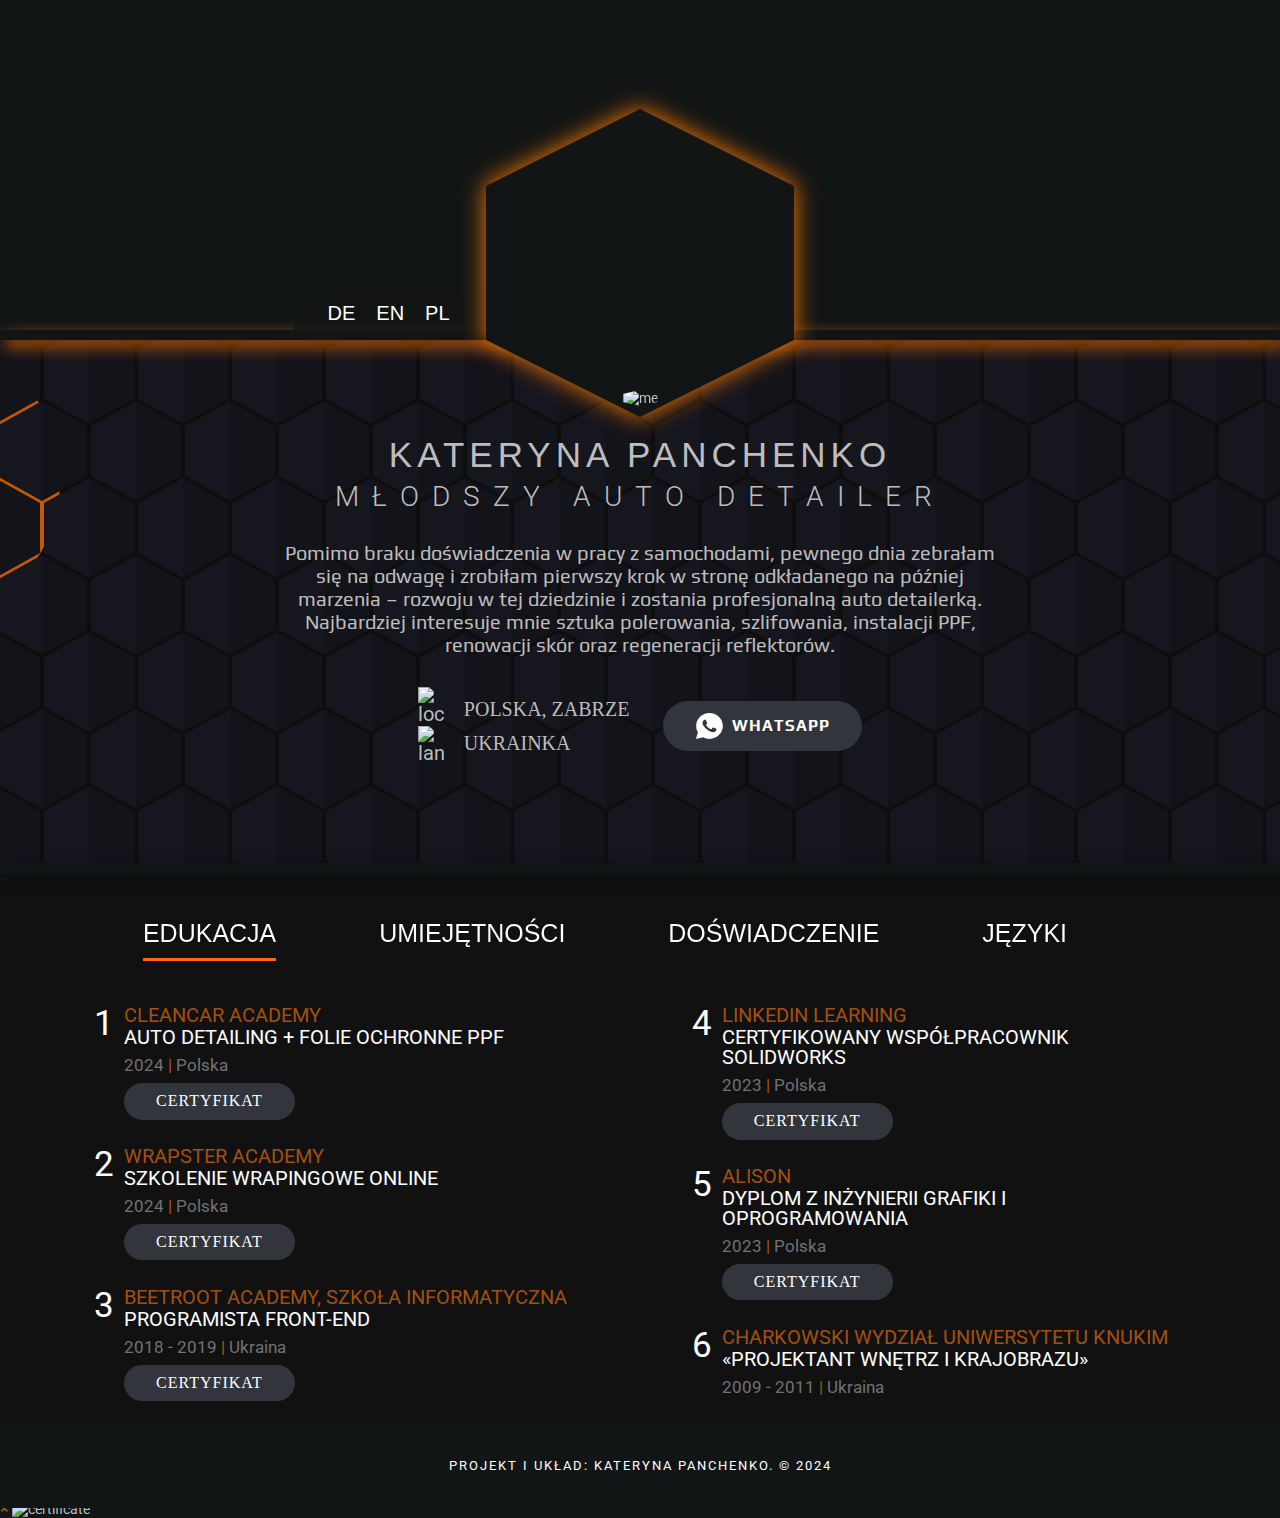
==== commit 26d5c292: "title fixes" ====
--- a/index.html
+++ b/index.html
@@ -379,8 +379,8 @@
       
             <div class="title">
               <h1>Kateryna Panchenko</h1>
-              <h2>Asystent Auto Detailera</h2>
-              <p>Pomimo minimalnego doświadczenia w pracy z samochodami, pewnego dnia zebrałam się na odwagę i zrobiłam pierwszy krok w stronę 
+              <h2>Młodszy Auto Detailer</h2>
+              <p>Pomimo braku doświadczenia w pracy z samochodami, pewnego dnia zebrałam się na odwagę i zrobiłam pierwszy krok w stronę 
                 odkładanego na później marzenia – rozwoju w tej dziedzinie i zostania profesjonalną auto detailerką. 
                 Najbardziej interesuje mnie sztuka polerowania, szlifowania, instalacji PPF, renowacji skór oraz regeneracji reflektorów.</p>
             </div>
--- a/css/media.css
+++ b/css/media.css
@@ -603,8 +603,8 @@
 }
 /* Hex cursor for mobile */
 .hex_cursor {
-  width: 9em;
-  height: 9em;
+  width: 12em;
+  height: 12em;
 
   --xA: 10em;
   --yA: 12em;
@@ -623,16 +623,16 @@
     }
   }
   @keyframes move_hex {
-  0% {left:15em; top: 15em;}
-  25%  {left: 30em; top: 15em;}
+  0% {left:5em; top: 35em;}
+  25%  {left: 10em; top: 35em;}
   50%  {left: 30em; top: 25em;}
-  75%  {left: 5em; top: 25em;}
-  100% {left: 5em; top: 15em;}
+  75%  {left: 25em; top: 35em;}
+  100% {left: 35em; top: 15em;}
   }
 
   #details {
-    background-size: 800px;
-    background-position: -12em -13em;
+    background-size: 600px;
+    background-position: -8em -4.5em;
     height: 250px;
     padding: 1em 0 1em 0;
   }
@@ -693,7 +693,7 @@
 
   .title {
     margin-top: 0;
-    margin-bottom: 20px;
+    margin-bottom: 8px;
   }
 
   .title h1 {
@@ -915,8 +915,8 @@
   }
 
   #contacts {
-    background-size: 680px;
-    background-position: -10em -13em;
+    background-size: 560px;
+    background-position: -7.5em -9em;
     height: 170px;
   }
 
@@ -929,7 +929,7 @@
 
   .row-name-lang {
     left: 4.5em;
-    top: -11.5em;
+    top: -11.9em;
   }
 
   .icons {
@@ -1020,7 +1020,7 @@
 
   .row-name-lang {
     left: 2.7em;
-    top: -13em;
+    top: -12.7em;
   }
 
   .lang-choice ul {
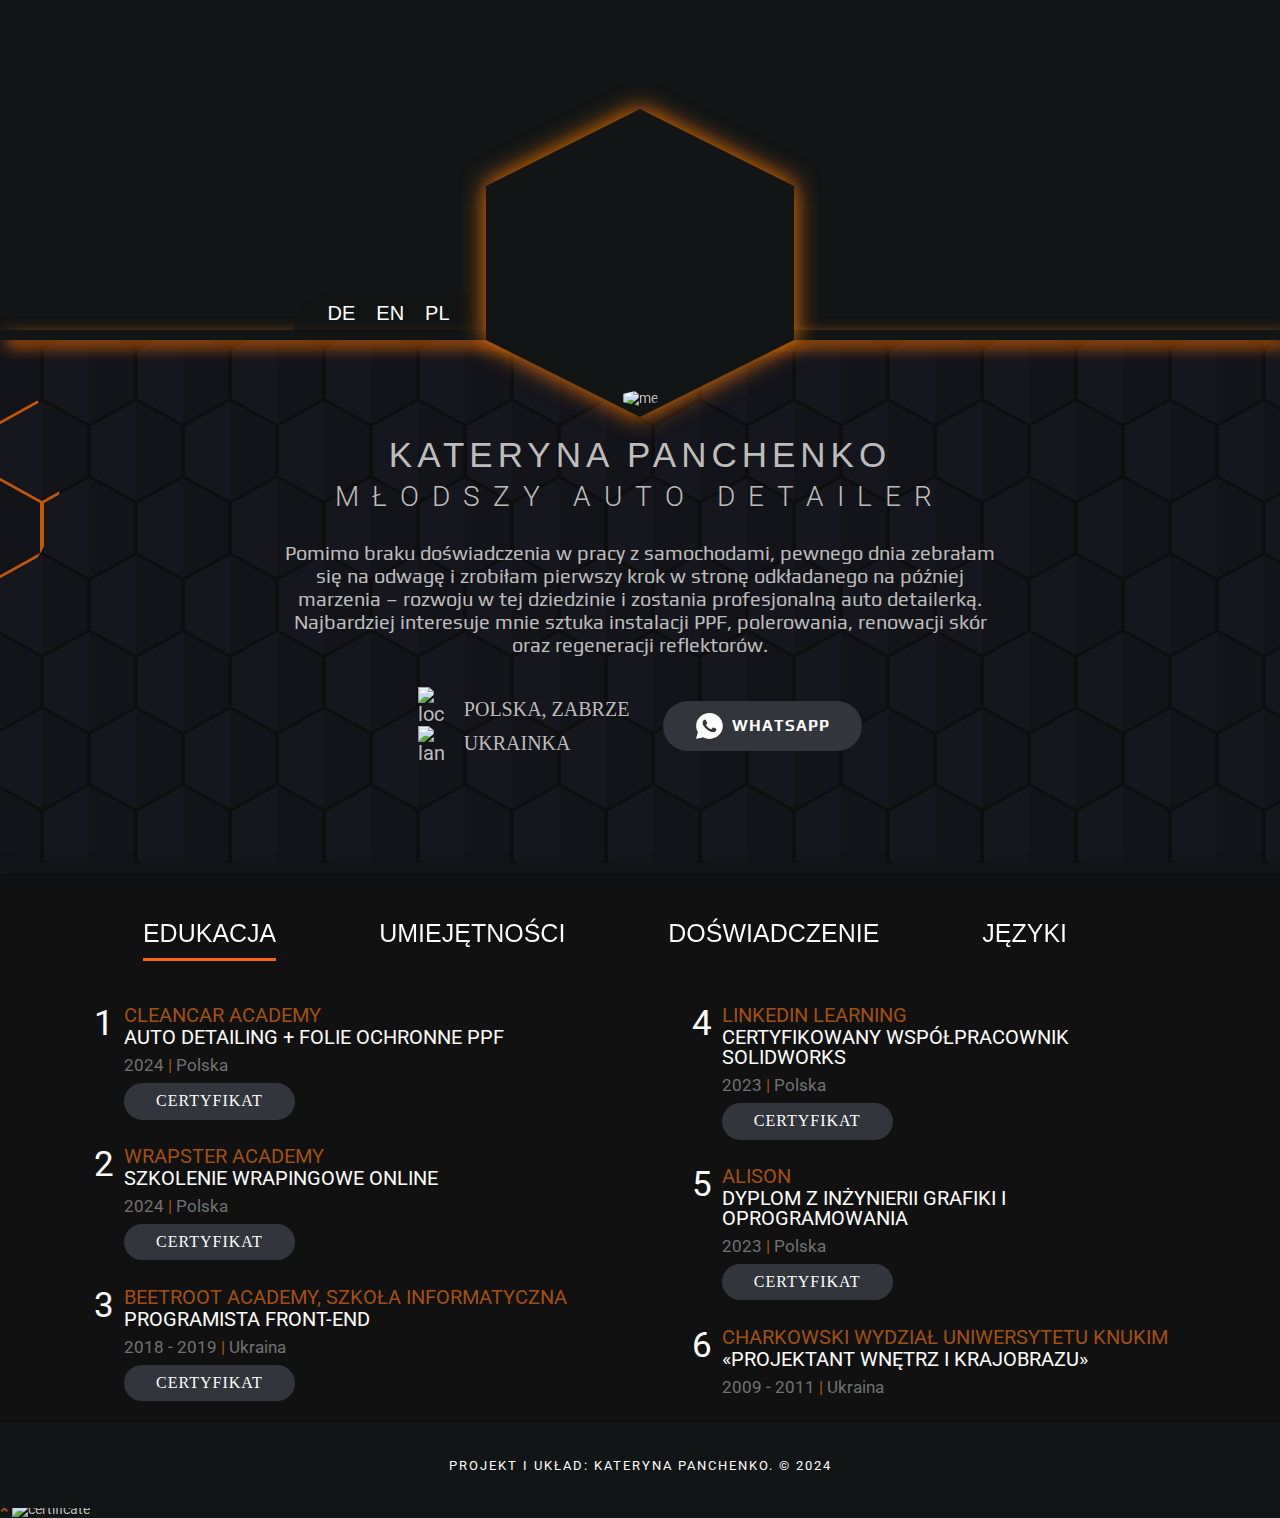
==== commit 79ee397c: "fixes" ====
--- a/index.html
+++ b/index.html
@@ -382,7 +382,7 @@
               <h2>Młodszy Auto Detailer</h2>
               <p>Pomimo braku doświadczenia w pracy z samochodami, pewnego dnia zebrałam się na odwagę i zrobiłam pierwszy krok w stronę 
                 odkładanego na później marzenia – rozwoju w tej dziedzinie i zostania profesjonalną auto detailerką. 
-                Najbardziej interesuje mnie sztuka polerowania, szlifowania, instalacji PPF, renowacji skór oraz regeneracji reflektorów.</p>
+                Najbardziej interesuje mnie sztuka instalacji PPF, polerowania, renowacji skór oraz regeneracji reflektorów.</p>
             </div>
             <div class="info">
               <div class="row_info">
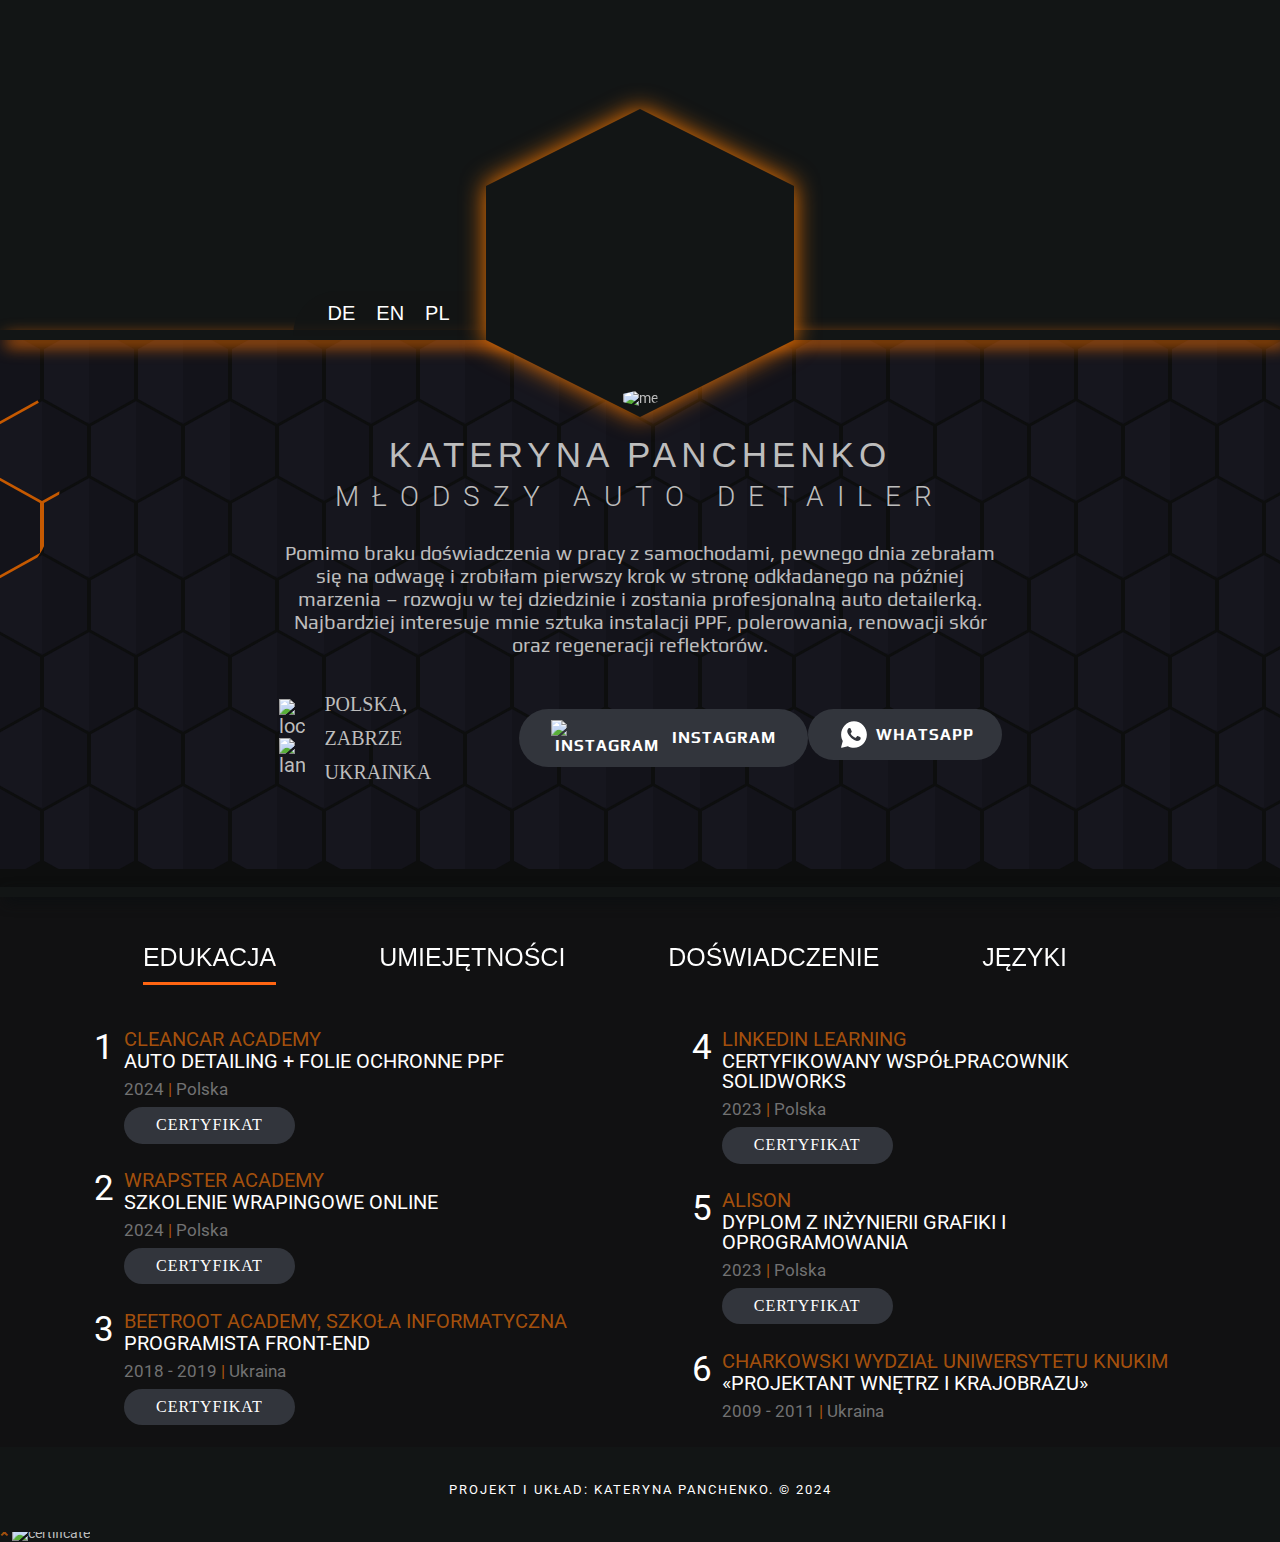
==== commit 194c8bbd: "contact updates" ====
--- a/index.html
+++ b/index.html
@@ -400,11 +400,15 @@
 
               <div class="socials">
                 <div class="icons">
-                  <a href="https://wa.me/48695278235" target="_blank">
-                  <button class="whatsapp" type="submit"><img src="images/icons8-whatsapp.svg" alt="WhatsApp" class="wtap_icon"> WhatsApp</button>
-                  </a>
-                  <!-- <a href="https://wa.me/48695278235" target="_blank" class="social"><img src="images/insta.png" alt="WhatsApp"></a> -->
-                  <!-- <a class="social" href="https://www.instagram.com/catharina.px" target="_blank"><img src="images/insta.png" alt="instagram"></a> -->
+                 <!-- <a href="https://wa.me/message/UKRQ4XS54DWTP1" target="_blank"> -->
+                  <a href="https://www.instagram.com/autopflegerin" target="_blank">
+                    <!-- <button class="whatsapp" type="submit"><img src="images/icons8-whatsapp.svg" alt="WhatsApp" class="wtap_icon"> WhatsApp</button> -->
+                    <button class="whatsapp insta_button" type="submit"><img src="images/insta.png" alt="instagram" class="wtap_icon insta_icon"> Instagram</button>
+                    </a>
+
+                    <a href="https://wa.me/message/UKRQ4XS54DWTP1" target="_blank">
+                      <button class="whatsapp" type="submit"><img src="images/icons8-whatsapp.svg" alt="WhatsApp" class="wtap_icon"> WhatsApp</button>
+                      </a>
                 </div>
               </div>
             </div>
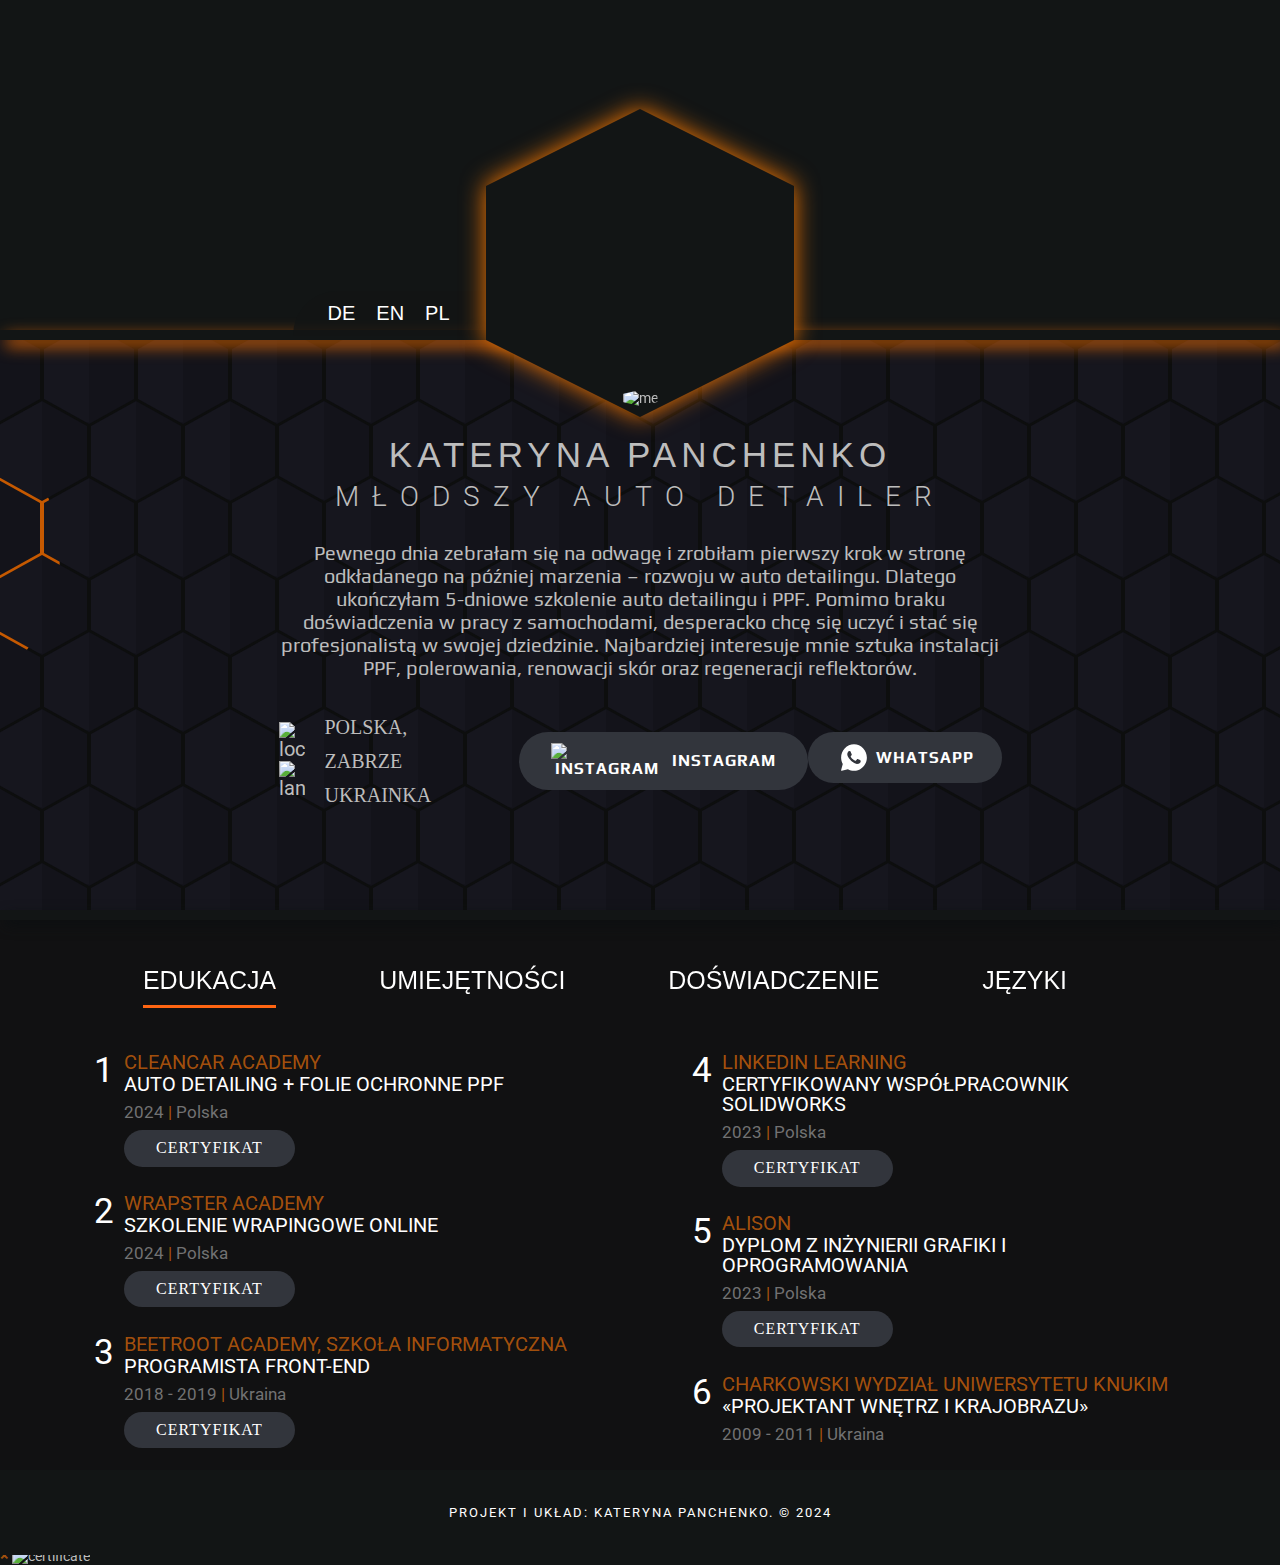
==== commit 67c00db6: "hex background fixes" ====
--- a/index.html
+++ b/index.html
@@ -363,6 +363,52 @@
               <div class="hexagon"></div>
               <div class="hexagon"></div>
             </div>
+            <div class="hexs_row">
+              <div class="hexagon"></div>
+              <div class="hexagon"></div>
+              <div class="hexagon"></div>
+              <div class="hexagon"></div>
+              <div class="hexagon"></div>
+              <div class="hexagon"></div>
+              <div class="hexagon"></div>
+              <div class="hexagon"></div>
+              <div class="hexagon"></div>
+              <div class="hexagon"></div>
+              <div class="hexagon"></div>
+              <div class="hexagon"></div>
+              <div class="hexagon"></div>
+              <div class="hexagon"></div>
+              <div class="hexagon"></div>
+              <div class="hexagon"></div>
+              <div class="hexagon"></div>
+              <div class="hexagon"></div>
+              <div class="hexagon"></div>
+              <div class="hexagon"></div>
+              <div class="hexagon"></div>
+              <div class="hexagon"></div>
+              <div class="hexagon"></div>
+              <div class="hexagon"></div>
+              <div class="hexagon"></div>
+              <div class="hexagon"></div>
+              <div class="hexagon"></div>
+              <div class="hexagon"></div>
+              <div class="hexagon"></div>
+              <div class="hexagon"></div>
+              <div class="hexagon"></div>
+              <div class="hexagon"></div>
+              <div class="hexagon"></div>
+              <div class="hexagon"></div>
+              <div class="hexagon"></div>
+              <div class="hexagon"></div>
+              <div class="hexagon"></div>
+              <div class="hexagon"></div>
+              <div class="hexagon"></div>
+              <div class="hexagon"></div>
+              <div class="hexagon"></div>
+              <div class="hexagon"></div>
+              <div class="hexagon"></div>
+              <div class="hexagon"></div>
+            </div>
             <div class="hex_cursor"></div>
             </div>
           <div class="wrapper">
@@ -380,8 +426,9 @@
             <div class="title">
               <h1>Kateryna Panchenko</h1>
               <h2>Młodszy Auto Detailer</h2>
-              <p>Pomimo braku doświadczenia w pracy z samochodami, pewnego dnia zebrałam się na odwagę i zrobiłam pierwszy krok w stronę 
-                odkładanego na później marzenia – rozwoju w tej dziedzinie i zostania profesjonalną auto detailerką. 
+              <p>Pewnego dnia zebrałam się na odwagę i zrobiłam pierwszy krok w stronę odkładanego na później marzenia –
+                rozwoju w auto detailingu. Dlatego ukończyłam 5-dniowe szkolenie auto detailingu i PPF.
+                Pomimo braku doświadczenia w pracy z samochodami, desperacko chcę się uczyć i stać się profesjonalistą w swojej dziedzinie. 
                 Najbardziej interesuje mnie sztuka instalacji PPF, polerowania, renowacji skór oraz regeneracji reflektorów.</p>
             </div>
             <div class="info">
@@ -400,15 +447,15 @@
 
               <div class="socials">
                 <div class="icons">
-                 <!-- <a href="https://wa.me/message/UKRQ4XS54DWTP1" target="_blank"> -->
+
                   <a href="https://www.instagram.com/autopflegerin" target="_blank">
-                    <!-- <button class="whatsapp" type="submit"><img src="images/icons8-whatsapp.svg" alt="WhatsApp" class="wtap_icon"> WhatsApp</button> -->
                     <button class="whatsapp insta_button" type="submit"><img src="images/insta.png" alt="instagram" class="wtap_icon insta_icon"> Instagram</button>
-                    </a>
+                  </a>
 
                     <a href="https://wa.me/message/UKRQ4XS54DWTP1" target="_blank">
                       <button class="whatsapp" type="submit"><img src="images/icons8-whatsapp.svg" alt="WhatsApp" class="wtap_icon"> WhatsApp</button>
-                      </a>
+                    </a>
+                    
                 </div>
               </div>
             </div>
--- a/css/media.css
+++ b/css/media.css
@@ -714,6 +714,10 @@
     display: none;
   }
 
+  .insta_button {
+      margin-right: 2.8em;
+  }
+
   button {
     padding: 0.5em 2.8em;
     font-size: 0.7em;
@@ -730,7 +734,7 @@
 button.whatsapp {
   background-color: #ff7b00;
   gap: 0.5em;
-  padding: 0.4em 2.2em;
+  padding: 0.5em 1.1em;
   font-size: 0.5em;
   margin-left: -20px;
 }
@@ -929,20 +933,19 @@
 
   .row-name-lang {
     left: 4.5em;
-    top: -11.9em;
+    top: -11.5em;
   }
 
   .icons {
     display: flex;
     justify-content: space-around;
     cursor: pointer;
-    margin-left: 1em;
+    margin-top: 0.5em;
 }
 
 .answers_info {
   margin-left: 0.5em;
 }
-
 
 .row_info {
   gap: 0;
@@ -1020,7 +1023,7 @@
 
   .row-name-lang {
     left: 2.7em;
-    top: -12.7em;
+    top: -13em;
   }
 
   .lang-choice ul {
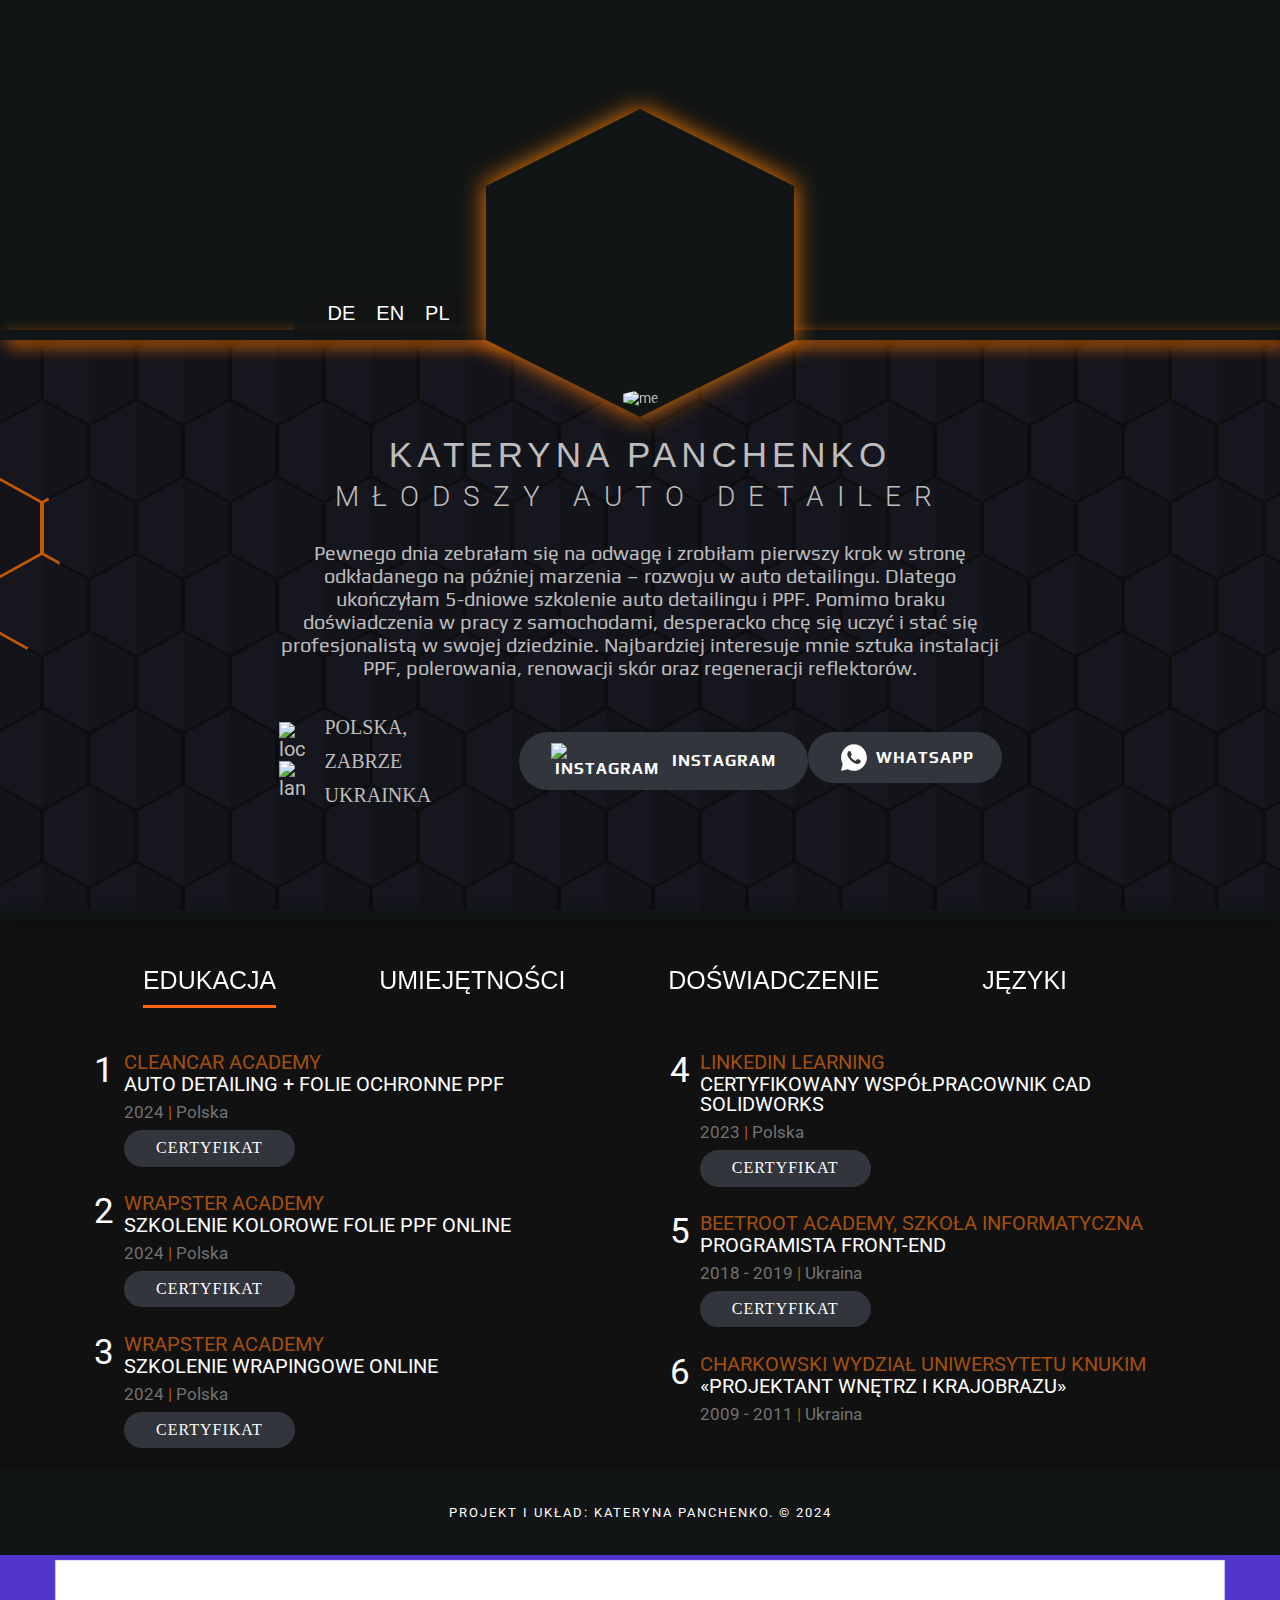
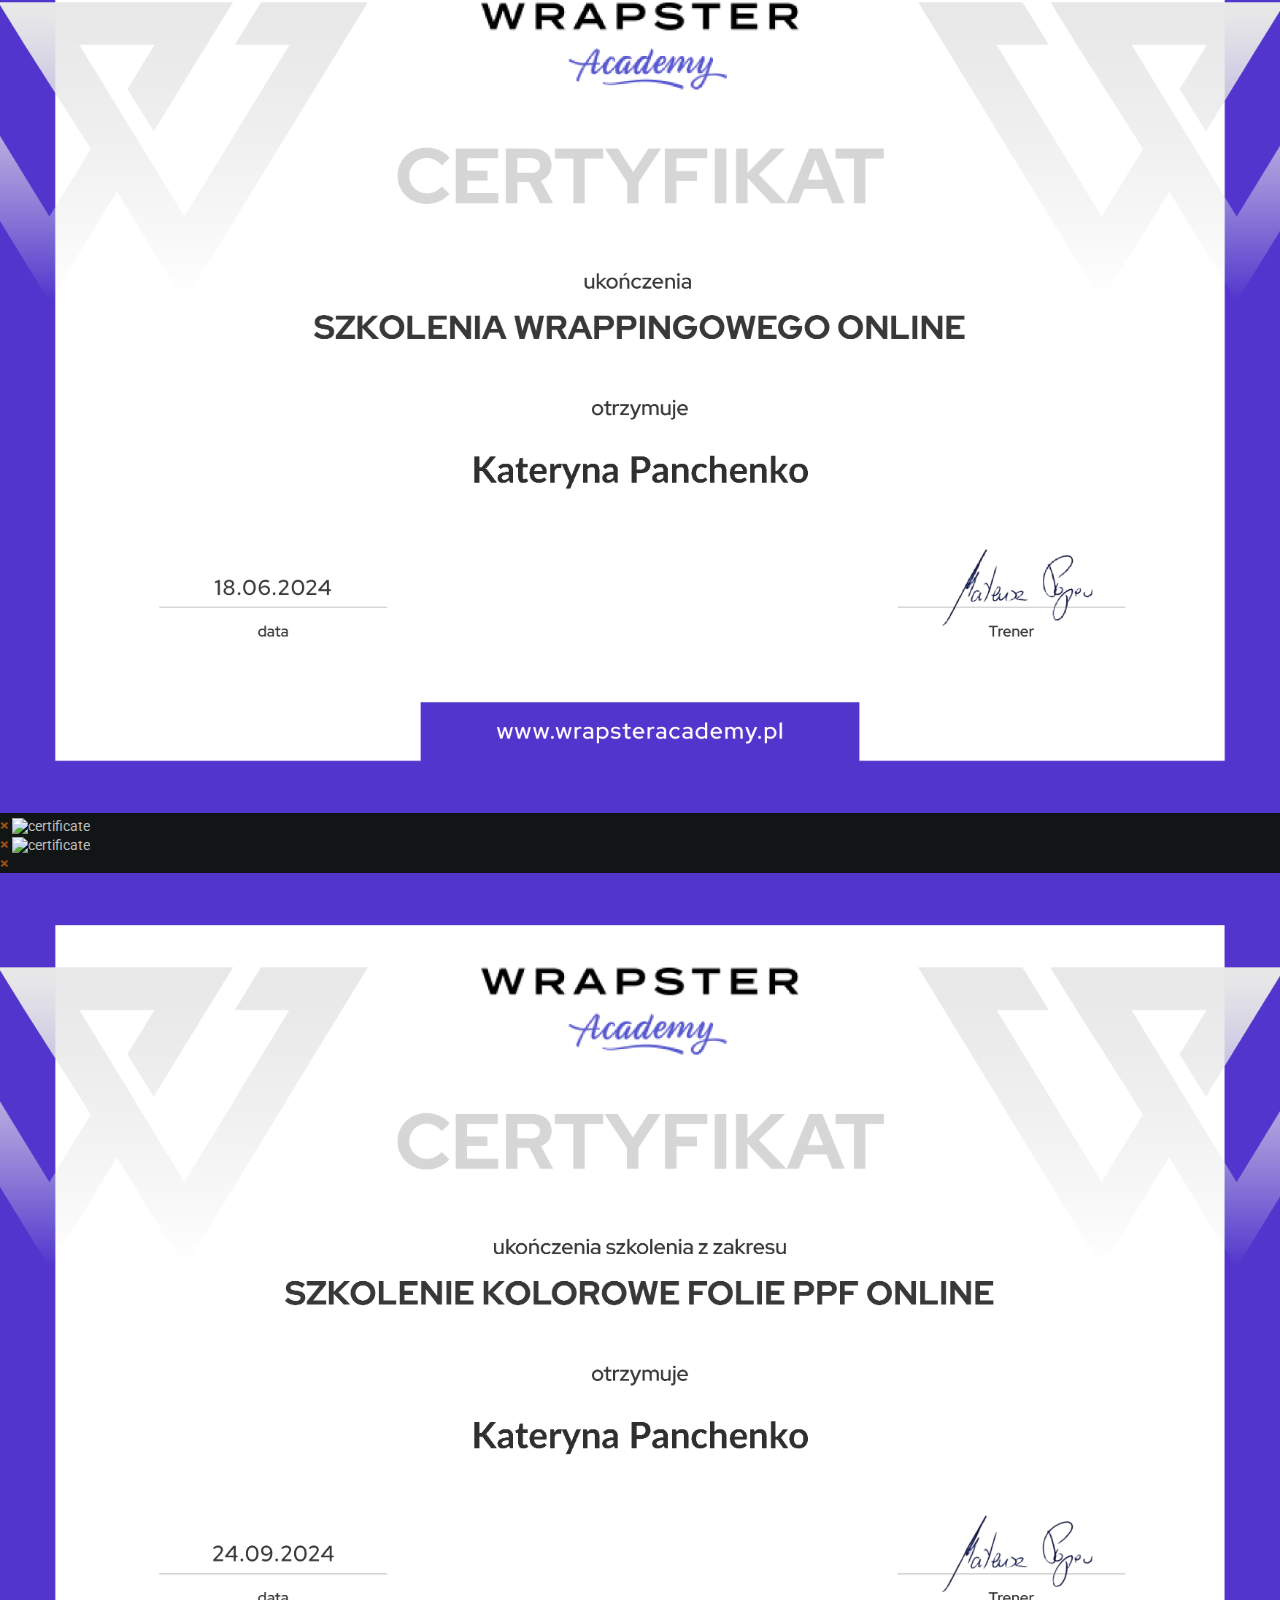
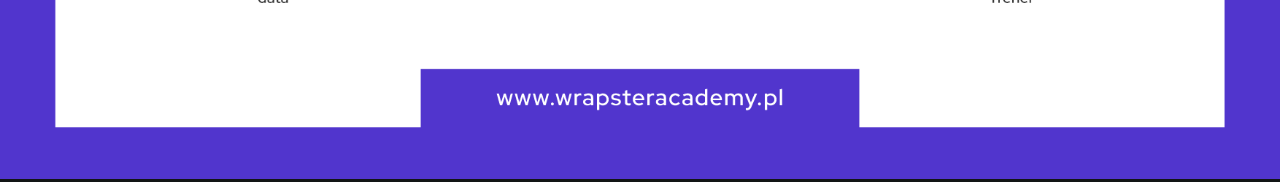
==== commit 44ebf6da: "Coloured PPF certificate added" ====
--- a/index.html
+++ b/index.html
@@ -501,42 +501,42 @@
                       <div class="number">2</div>
                       <div class="name">
                         <a href="https://wrapsteracademy.com/szkolenia/" target="_blank" class="beetroot"><h2>Wrapster Academy</h2></a>
+                        <h3>Szkolenie Kolorowe folie PPF online</h3>
+                        <p class="date">2024 <span>|</span> Polska</p>
+                        <button class="certification show-modal-barman" type="button">certyfikat</button>
+                      </div>
+                    </div>
+      
+                    <div class="item_education wrap_tabs">
+                      <div class="number">3</div>
+                      <div class="name">
+                        <a href="https://wrapsteracademy.com/szkolenia/" target="_blank" class="beetroot"><h2>Wrapster Academy</h2></a>
                         <h3>Szkolenie wrapingowe online</h3>
                         <p class="date">2024 <span>|</span> Polska</p>
                           <button class="certification show-modal-wrapster" type="button">certyfikat</button>
                       </div>
                     </div>
-      
-                    <div class="item_education wrap_tabs">
-                      <div class="number">3</div>
+
+                  </div>
+      
+                  <div class="column">
+                    <div class="item_education">
+                      <div class="number">4</div>
+                      <div class="name">
+                        <a href="" target="_blank" class="beetroot"><h2>LinkedIn Learning</h2></a>
+                        <h3>Certyfikowany współpracownik CAD SOLIDWORKS</h3>
+                        <p class="date">2023 <span>|</span> Polska</p>
+                        <button class="certification show-modal-sniper" type="button">certyfikat</button>
+                      </div>
+                    </div>
+      
+                    <div class="item_education">
+                      <div class="number">5</div>
                       <div class="name">
                         <a href="https://beetroot.academy/" target="_blank" class="beetroot"><h2>BEETROOT ACADEMY, Szkoła informatyczna</h2></a>
                         <h3>PROGRAMISTA FRONT-END</h3>
                         <p class="date">2018 - 2019 <span>|</span> Ukraina</p>
                         <button class="certification show-modal-frontend" type="button">certyfikat</button>
-                      </div>
-                    </div>
-
-                  </div>
-      
-                  <div class="column">
-                    <div class="item_education">
-                      <div class="number">4</div>
-                      <div class="name">
-                        <a href="" target="_blank" class="beetroot"><h2>LinkedIn Learning</h2></a>
-                        <h3>Certyfikowany współpracownik SOLIDWORKS</h3>
-                        <p class="date">2023 <span>|</span> Polska</p>
-                        <button class="certification show-modal-sniper" type="button">certyfikat</button>
-                      </div>
-                    </div>
-      
-                    <div class="item_education">
-                      <div class="number">5</div>
-                      <div class="name">
-                        <a href="https://alison.com/certification/check/%242y%2410%24oSzaW3ShqDZYMKCsf7XmfutZN7T3Mt8sNG9l9EXC4CbndCVY.lqTO" target="_blank" class="beetroot"><h2 class="beetroot">Alison</h2></a>
-                        <h3>Dyplom z inżynierii grafiki i oprogramowania</h3>
-                        <p class="date">2023 <span>|</span> Polska</p>
-                        <button class="certification show-modal-barman" type="button">certyfikat</button>
                       </div>
                     </div>
       
@@ -710,36 +710,36 @@
                   <div class="item_education">
                     <div class="name">
                       <a href="https://wrapsteracademy.com/szkolenia/" target="_blank" class="beetroot"><h2>Wrapster Academy</h2></a>
+                        <h3>Szkolenie Kolorowe folie PPF online</h3>
+                        <p class="date">2024 <span>|</span> Polska</p>
+                        <button class="certification show-modal-barman" type="button">certyfikat</button>
+                    </div>
+                  </div>
+
+                  <div class="item_education">
+                    <div class="name">
+                      <a href="https://wrapsteracademy.com/szkolenia/" target="_blank" class="beetroot"><h2>Wrapster Academy</h2></a>
                         <h3>Szkolenie wrapingowe online</h3>
                         <p class="date">2024 <span>|</span> Polska</p>
                         <button class="certification show-modal-wrapster" type="button">certyfikat</button>
                     </div>
                   </div>
-
+      
                   <div class="item_education">
                     <div class="name">
-                      <a href="https://beetroot.academy/" class="beetroot"><h2>BEETROOT ACADEMY, Szkoła informatyczna</h2></a>
+                      <a href="" target="_blank" class="beetroot"><h2>LinkedIn Learning</h2></a>
+                        <h3>Certyfikowany współpracownik CAD SOLIDWORKS</h3>
+                        <p class="date">2023 <span>|</span> Polska</p>
+                        <button class="certification show-modal-sniper" type="button">certyfikat</button>
+                    </div>
+                  </div>
+      
+                <div class="item_education">
+                  <div class="name">
+                    <a href="https://beetroot.academy/" class="beetroot"><h2>BEETROOT ACADEMY, Szkoła informatyczna</h2></a>
                         <h3>PROGRAMISTA FRONT-END</h3>
                         <p class="date">2018 - 2019 <span>|</span> Ukraina</p>
                         <button class="certification show-modal-frontend" type="button">certyfikat</button>
-                    </div>
-                  </div>
-      
-                  <div class="item_education">
-                    <div class="name">
-                      <a href="" target="_blank" class="beetroot"><h2>LinkedIn Learning</h2></a>
-                        <h3>Certyfikowany współpracownik SOLIDWORKS</h3>
-                        <p class="date">2023 <span>|</span> Polska</p>
-                        <button class="certification show-modal-sniper" type="button">certyfikat</button>
-                    </div>
-                  </div>
-      
-                <div class="item_education">
-                  <div class="name">
-                    <a href="https://alison.com/certification/check/%242y%2410%24oSzaW3ShqDZYMKCsf7XmfutZN7T3Mt8sNG9l9EXC4CbndCVY.lqTO" target="_blank" class="beetroot"><h2 class="beetroot">Alison</h2></a>
-                        <h3>Dyplom z inżynierii grafiki i oprogramowania</h3>
-                        <p class="date">2023 <span>|</span> Polska</p>
-                    <button class="certification show-modal-barman" type="button">certyfikat</button>
                   </div>
                 </div>
       
@@ -920,7 +920,7 @@
 <div class="modal-overlay-wrapster" data-close>
   <div class="modal-body modal-body-wrapster">
     <span class="close-wrapster" data-close>&times;</span>
-    <img src="images/wrapping_669BC92A81CD3.png" alt="certificate">
+    <img src="images/wrapping.png" alt="certificate">
   </div>
 </div>
 <div class="modal-overlay-frontend" data-close>
@@ -938,7 +938,7 @@
 <div class="modal-overlay-barman" data-close>
   <div class="modal-body modal-body-barman">
     <span class="close-barman" data-close>&times;</span>
-    <img src="images/Alison.png" alt="certificate">
+    <img src="images/Kolorowe_PPF.png" alt="certificate">
   </div>
 </div>
 
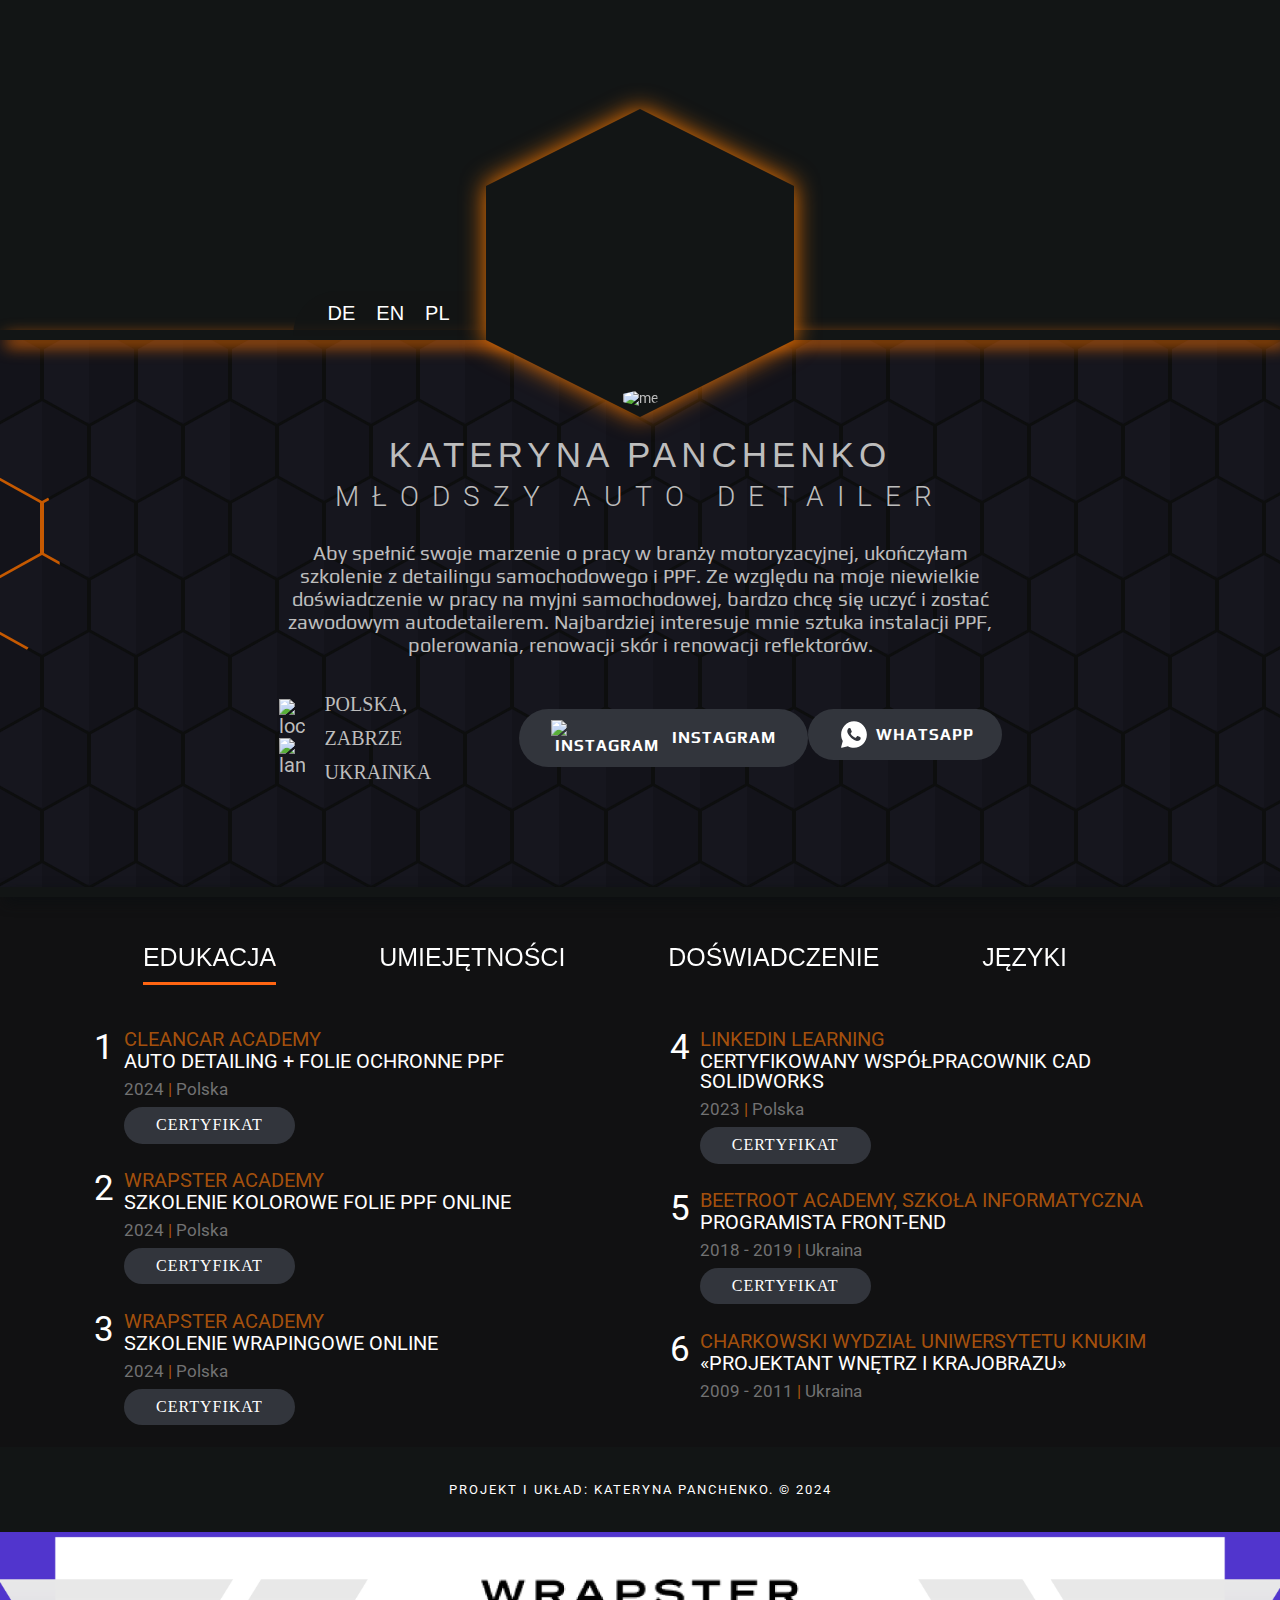
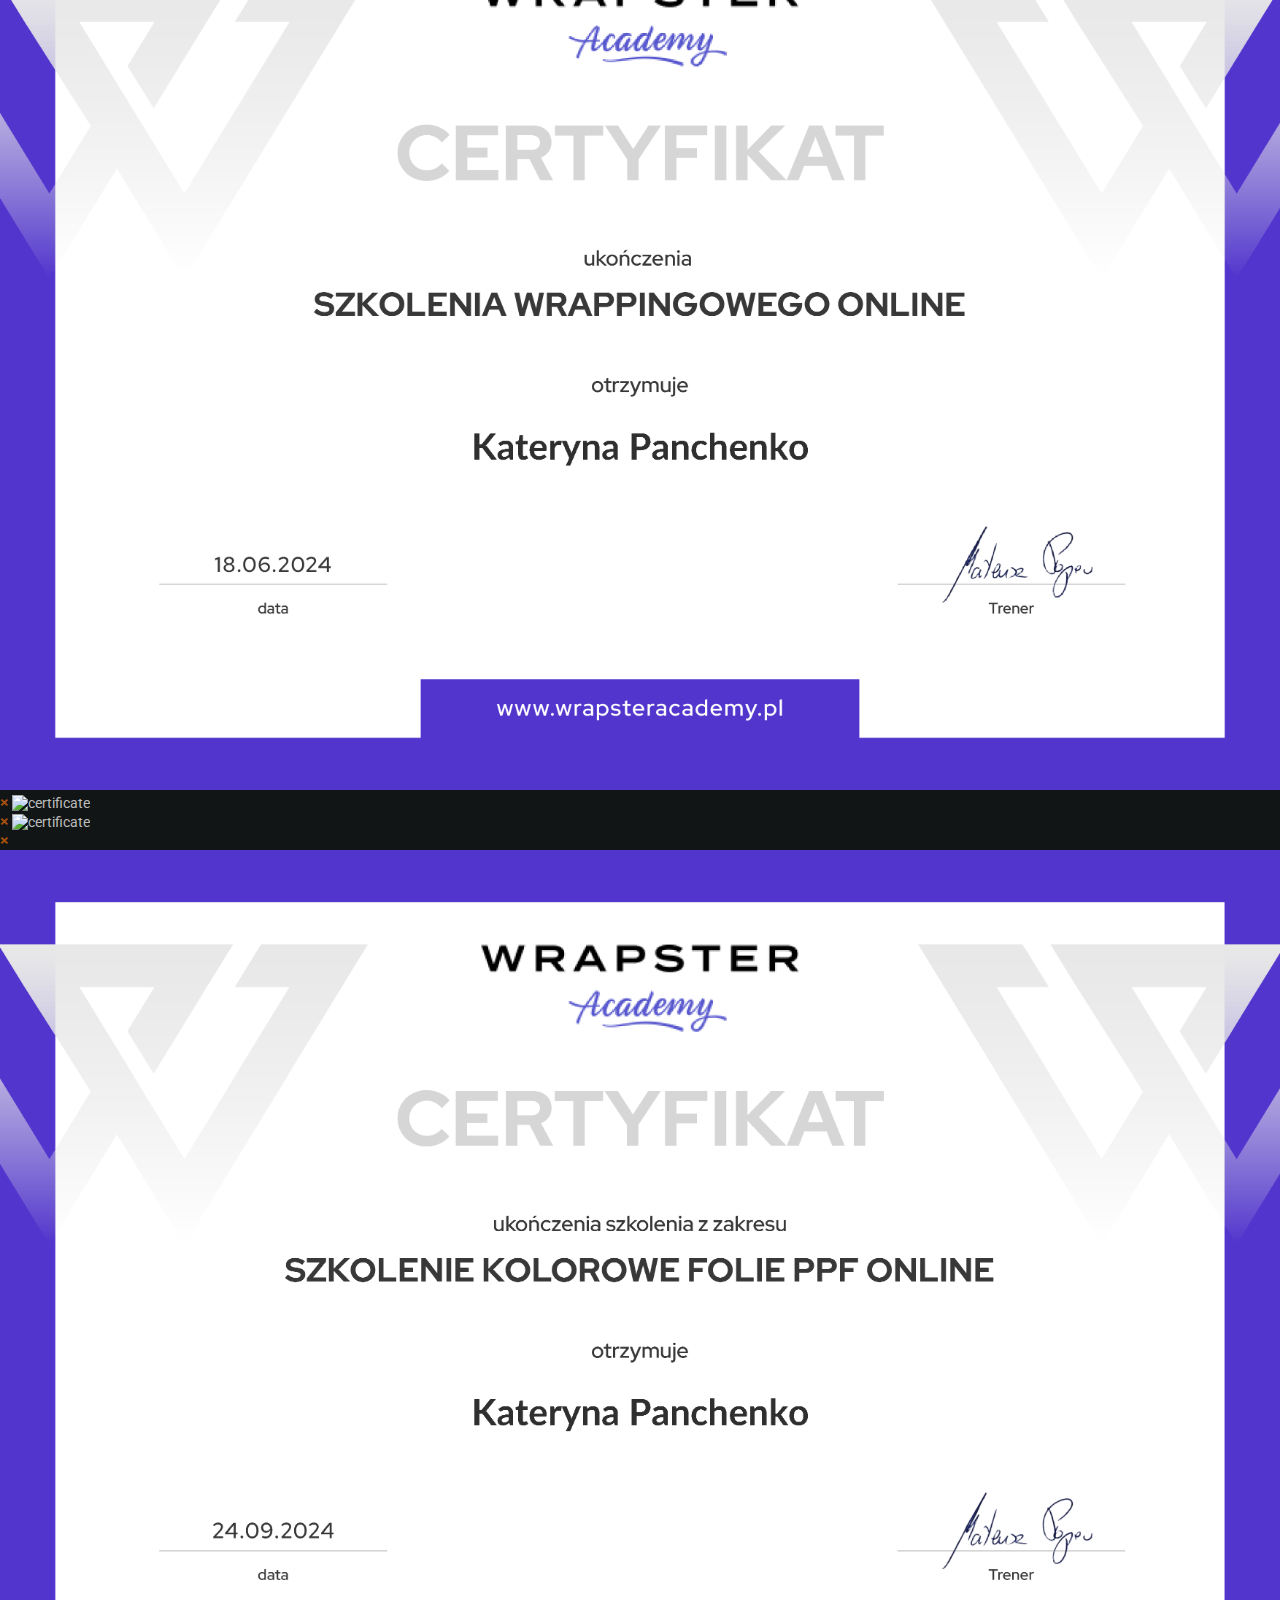
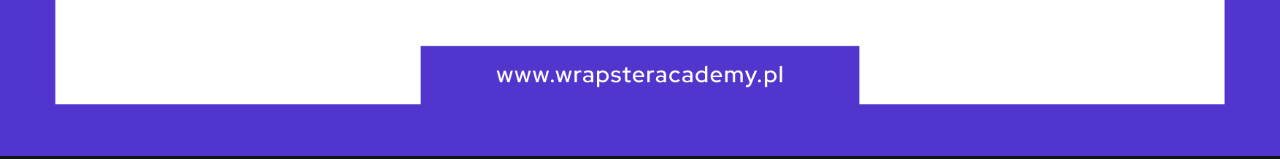
==== commit c9f16e89: "small fixes" ====
--- a/index.html
+++ b/index.html
@@ -426,10 +426,9 @@
             <div class="title">
               <h1>Kateryna Panchenko</h1>
               <h2>Młodszy Auto Detailer</h2>
-              <p>Pewnego dnia zebrałam się na odwagę i zrobiłam pierwszy krok w stronę odkładanego na później marzenia –
-                rozwoju w auto detailingu. Dlatego ukończyłam 5-dniowe szkolenie auto detailingu i PPF.
-                Pomimo braku doświadczenia w pracy z samochodami, desperacko chcę się uczyć i stać się profesjonalistą w swojej dziedzinie. 
-                Najbardziej interesuje mnie sztuka instalacji PPF, polerowania, renowacji skór oraz regeneracji reflektorów.</p>
+              <p>Aby spełnić swoje marzenie o pracy w branży motoryzacyjnej, ukończyłam szkolenie z detailingu samochodowego i PPF. 
+                Ze względu na moje niewielkie doświadczenie w pracy na myjni samochodowej, bardzo chcę się uczyć i zostać zawodowym autodetailerem. 
+                Najbardziej interesuje mnie sztuka instalacji PPF, polerowania, renowacji skór i renowacji reflektorów.</p>
             </div>
             <div class="info">
               <div class="row_info">
@@ -589,6 +588,20 @@
                     <div class="item_education">
                       <div class="number">1</div>
                       <div class="name name_second">
+                        <h3>Pracownik myjni samochodowej <span class="company">  CARLAB</span></h3>
+                        <p class="date">Październik 2024 <span>|</span> Polska</p>
+                        <ul>
+                          <li>Tymczasowa wymiana pracownika.</li>
+                          <li>Mycie pojazdów.</li>
+                          <li>Obsługa myjni samochodowej.</li>
+                          <li>Przygotowanie samochodów do wydania z salonu klientom.</li>
+                        </ul>
+                      </div>
+                      
+                    </div>
+                    <div class="item_education within_margin">
+                      <div class="number">2</div>
+                      <div class="name name_second">
                         <h3>Koordynator zasobów 3D <span class="company">  Tomorrow</span></h3>
                         <p class="date">Listopad 2021 - Styczeń 2022 <span>|</span> Polska</p>
                         <ul>
@@ -598,19 +611,6 @@
                           <li>Komunikacja z podwykonawcami.</li>
                           <li>Wyszukuj i kupuj nowe modele, aby poszerzać bibliotekę zasobów.</li>
                           <li>Znalezienie konkretnych modeli na życzenie artystów 3D do ich projektów.</li>
-                        </ul>
-                      </div>
-                    </div>
-                    <div class="item_education within_margin">
-                      <div class="number">2</div>
-                      <div class="name name_second">
-                        <h3>Przedstawiciel handlowy Google Ads <span class="company">  TTEC</span></h3>
-                        <p class="date">Czerwiec 2021 - Sierpień 2021 <span>|</span> Polska</p>
-                        <ul>
-                          <li>Zarządzanie kontami Google Ads.</li>
-                          <li>Tworzenie kampanii reklamowych.</li>
-                          <li>Komunikacja z klientami przez telefon.</li>
-                          <li>Przedstawiamy nowe funkcje Google Ads.</li>
                         </ul>
                       </div>
                     </div>
@@ -797,6 +797,19 @@
                   <div class="column_accord">
       
                     <div class="item_education">
+                    <div class="name name_second">
+                        <h3>Pracownik myjni samochodowej <span class="company">  CARLAB</span></h3>
+                        <p class="date">Październik 2024 <span>|</span> Polska</p>
+                        <ul>
+                          <li>Tymczasowa wymiana pracownika.</li>
+                          <li>Mycie pojazdów.</li>
+                          <li>Obsługa myjni samochodowej.</li>
+                          <li>Przygotowanie samochodów do wydania z salonu klientom.</li>
+                        </ul>
+                      </div>
+                    </div>
+      
+                    <div class="item_education">
                       <div class="name name_second">
                         <h3>Koordynator zasobów 3D <span class="company">  Tomorrow</span></h3>
                         <p class="date">Listopad 2021 - Styczeń 2022 <span>|</span> Polska</p>
@@ -807,19 +820,6 @@
                           <li>Komunikacja z podwykonawcami.</li>
                           <li>Wyszukuj i kupuj nowe modele, aby poszerzać bibliotekę zasobów.</li>
                           <li>Znalezienie konkretnych modeli na życzenie artystów 3D do ich projektów.</li>
-                        </ul>
-                      </div>
-                    </div>
-      
-                    <div class="item_education">
-                      <div class="name name_second">
-                        <h3>Przedstawiciel handlowy Google Ads <span class="company">  TTEC</span></h3>
-                        <p class="date">Czerwiec 2021 - Sierpień 2021 <span>|</span> Polska</p>
-                        <ul>
-                          <li>Zarządzanie kontami Google Ads.</li>
-                          <li>Tworzenie kampanii reklamowych.</li>
-                          <li>Komunikacja z klientami przez telefon.</li>
-                          <li>Przedstawiamy nowe funkcje Google Ads.</li>
                         </ul>
                       </div>
                     </div>
